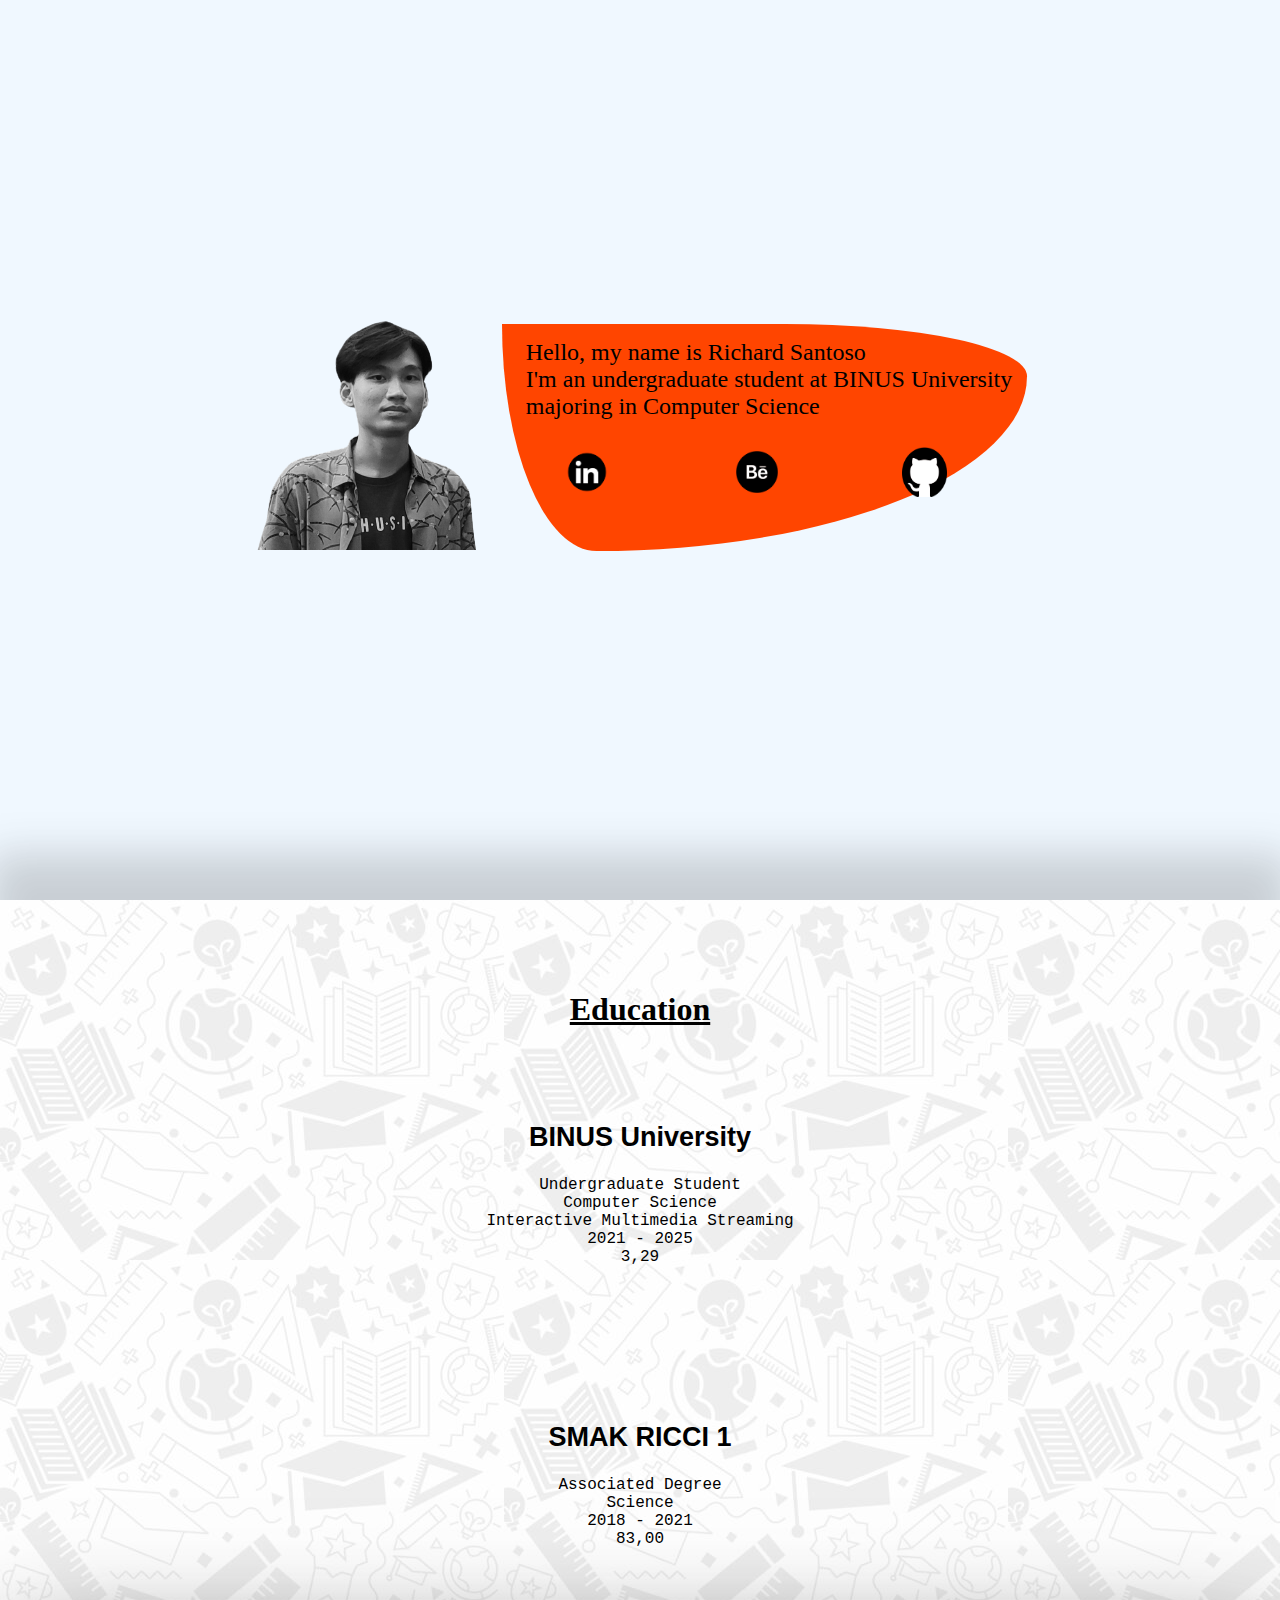
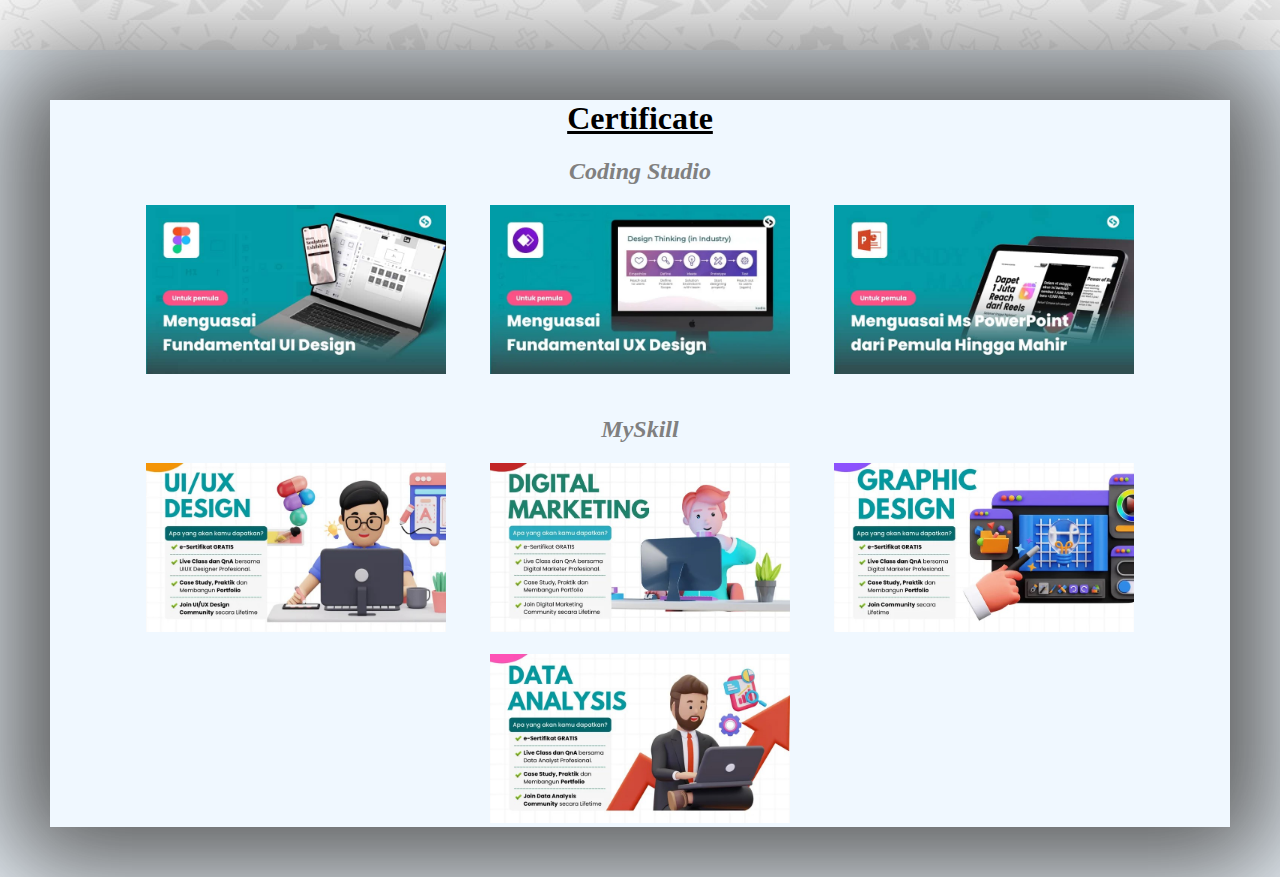
==== index.html @ 9e19dd3f "4" ====
<!DOCTYPE html>
<html lang="en">
<head>
    <meta charset="UTF-8">
    <meta http-equiv="X-UA-Compatible" content="IE=edge">
    <meta name="viewport" content="width=device-width, initial-scale=1.0">
    <title>Portofolio</title>
    <link href="style.css" rel="stylesheet"/>
</head id="Home">
<body>
    <nav>
        <div class="nav" id="navbar">
            <a href="#Home">Home</a>
            <a href="#About">About</a>
            <a href="#education">Education</a>
            <a href="#Certificate">Certificate</a>
            <div class="rightnav">
                <a href="mailto:richardsantoso23120@gmail.com">Contact</a>

            </div>
            
        </div>
    </nav>
    <script src="script.js"></script>
    <div class="Home" >
        <div class="landing">
            <a href="https://heylink.me/richardsantoso18/" target="_blank"><img class="pp" src="./Asset/fotonobgg.png"/></a>
                <pre class="text1">
    Hello, my name is Richard Santoso
    I'm an undergraduate student at BINUS University
    majoring in Computer Science
            <div class="porto">
                <a href="https://www.linkedin.com/in/richardsantoso18/" target="_blank"><img src="./Asset/linkedin-icon.png" width="50px" height="auto"/></a>
                <a href="https://www.behance.net/richardsantoso2" target="_blank"><img src="./Asset/behance-icon.png" width="50px" height="auto"/></a>
                <a href="https://github.com/richardsantoso18" target="_blank"><img src="./Asset/git-icon.png" width="45px" height="auto"/></a>
            </div>
                </pre>
        </div>
    </div>
    
    <!-- <div class="about">
        <h1>About</h1>
            <pre>
        
            </pre>

    </div> -->

    
    <div class="education" id="education">
        <h1 class="edutitle">Education</h1>
        <div class="edu1">
            <h2>BINUS University</h2>
            <pre>
Undergraduate Student
Computer Science
Interactive Multimedia Streaming
2021 - 2025
3,29
            </pre>
        </div>
    

        <div class="edu2">
            <h2>SMAK RICCI 1</h2>
                <pre>
Associated Degree
Science
2018 - 2021
83,00
                </pre>
        </div>
    </div>

    <div class="ecerti" id="Certificate">
        <h1 class="certificate">Certificate</h1>

        <h2 class="organiz"><i>Coding Studio</i></h2>
        <a class="ui" href="https://codingstudio.id/certificate/77E58FF500-77E570D43B-75C13369DB/"><img src="./Asset/Website-UI-1.jpg" width="300px" alt=""></a> 
        <a class="ux" href="https://codingstudio.id/certificate/77E58FF500-77F790DFCF-75C13369DB/"><img src="./Asset/Website-UX-1 .jpg" width="300px" alt=""></a> 
        <a class="ppt" href="https://codingstudio.id/certificate/77E58FF500-77E5801875-75C13369DB/"><img src="./Asset/Website-PPT-1.jpg" width="300px" alt=""></a> 
        <br><br>

        <h2 class="organiz"><i>MySkill</i></h2>
        <a class="uw" href="https://drive.google.com/file/d/19Ey1_98C4LTVrLe6ZC-SbSuL2K7qMJbE/view"><img src="./Asset/uiux.jpg" width="300px" alt=""></a> 
        <a class="seo" href="https://drive.google.com/file/d/173LCwczBcYJqPs1pOE-w1IqCIchxEeMF/view"><img src="./Asset/digitalmarketing.jpg" width="300px" alt=""></a> 
        <a class="canva" href="https://drive.google.com/file/d/18u_PZc-ZZYT2ht893oTwp2flAw89t2cv/view"><img src="./Asset/graphdes.jpg" width="300px" alt=""></a>
        <br><br>
        <a class="DS" href="https://drive.google.com/file/d/1FiE1XjdCiU2hNgVbub2NTwZZkXjcEcnV/view"><img src="./Asset/datasci.jpg" width="300px" alt=""></a> 
        
    </div>

 
    
</body>
</html>
---- style.css ----
body{
    margin: 0px;
    padding: 0px;
    background-color: aliceblue;
}
#navbar {
    background-color: black;
    position: fixed;
    top: -50px;
    width: 100%;
    display: block;
    transition: top 0.3s;
    font-family: cursive;
  }
  
  #navbar a {
    float: left;
    display: block;
    color: #f2f2f2;
    text-align: center;
    padding: 15px 50px;
    text-decoration: none;
    font-size: 17px;
    transition: 0.3s;
}
  
  #navbar a:hover {
    background-color: #ffc115;
    color: black;
  }

#navbar a:focus{ 
    text-decoration: underline;
    background-color: orange;
    color: black;
} 
.rightnav{
    float: right;
}


.Home{
    height: 550px;
}
.landing{
    margin: 300px 200px;
    padding: 0px 30px 0px;
    display: flex;
    border-radius: 50px;
    justify-content: center;
    
    
}

.pp{
    width: auto;
    height: 250px;
    display: block;
    margin: 0 auto;
}

.landing a:hover{
    opacity: 0.8;
    transition: 1s;
    
}
.text1{
    font-family: cursive;
    align-items: center;
    text-align: justify;
    font-size: x-large;
    background-color: orangered;
    border-radius:54% 46% 82% 18% / 0% 23% 77% 100% ;
    padding-right: 15px;
    padding-top: 15px;
}

.porto {
    background-size: cover;
    position:static;
    display: flex;
    font-family: cursive;
}

.porto a {
    float: left;
    color: white;
    text-align: center;
    margin: 0px 60px;

    font-size: 17px;
    position: static;
    display: flex;
    text-decoration:none;
    transition: 0.3s;
}
.porto a:hover{
    transition: 0.2s;
    opacity: 0.6;
} 
.edutitle{
    text-align: center;
    font-family: cursive;
    text-decoration: underline;
}
.education{
    margin-top: 50px;
    padding-top: 70px;
    background-image: url(./Asset/360_F_500345899_4OqmtspFst6SRnNQvLj7h7TfKOrBwTer.jpg);
    -webkit-box-shadow:0px -36px 39px 10px rgba(62,66,66,0.22);
-moz-box-shadow: 0px -36px 39px 10px rgba(62,66,66,0.22);
box-shadow: 0px -36px 39px 10px rgba(62,66,66,0.22);

    
}
.edu1{
    /* background-color: #ffc115; */
    display: block;
    /* float: left;    */
    height: 200px;
    padding: 50px;
    text-align: center;
    background-image: url(Asset/);
}
.edu2{
    /* background-color: #ffc115; */
    display: block;
    /* float: right;  */
    height: 200px;
    padding: 50px;

    text-align: center;

}   
.edu1,.edu2{
    font-size: large;
    font-family: -apple-system, BlinkMacSystemFont, 'Segoe UI', Roboto, Oxygen, Ubuntu, Cantarell, 'Open Sans', 'Helvetica Neue', sans-serif;
}

.certificate{
    text-align: center;
    font-family: cursive;
    text-decoration: underline;

}
.organiz{
    color: gray;
}

.ecerti{
    margin: 50px;
    text-align: center;
    -webkit-box-shadow:0px 0px 105px 45px rgba(71,71,71,0.9);
    -moz-box-shadow: 0px 0px 105px 45px rgba(71,71,71,0.9);
    box-shadow: 0px 0px 105px 45px rgba(71,71,71,0.9);
}
.ecerti a:hover{
    opacity: 0.6;
    -webkit-box-shadow:0px 10px 30px 5px rgba(62,66,66,0.22);
    -moz-box-shadow: 0px 10px 30px 5px rgba(62,66,66,0.22);
    box-shadow: 0px 10px 30px 5px rgba(62,66,66,0.22);
    
}
.ui,.ux,.ppt,.uw,.seo,.canva{
    margin: 20px;
}
.con{
    text-align: center;
    font-family: cursive;
    text-decoration: underline;
}
.Contact{
    /* background-image: url(Asset/hero.jpg); */
    margin: 50px;
    
    
}

/* .about {
    text-align: center;
    background-image: url(Asset/hero.jpg);
}
.about h1{
    text-decoration: underline;
    font-family: cursive;
}

.about pre{
    height: 1000px;
    font-size: x-large;
} */
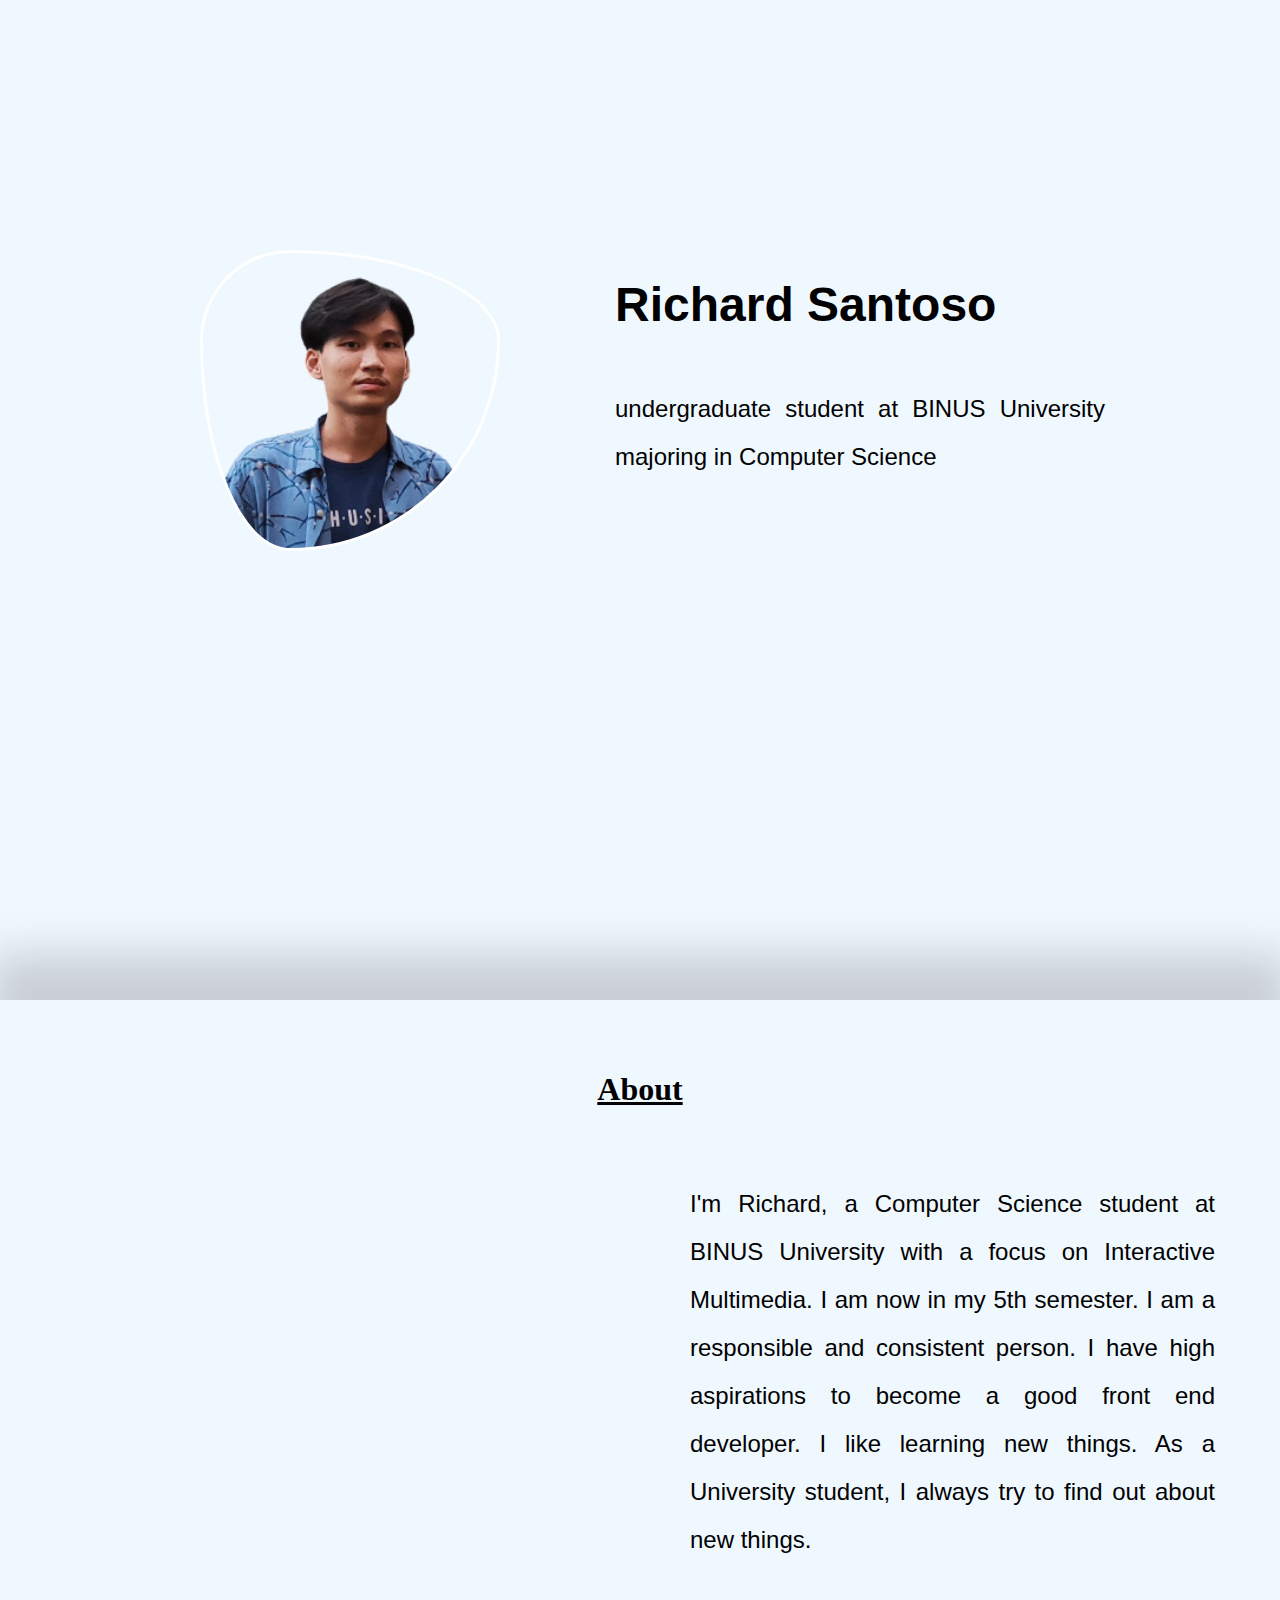
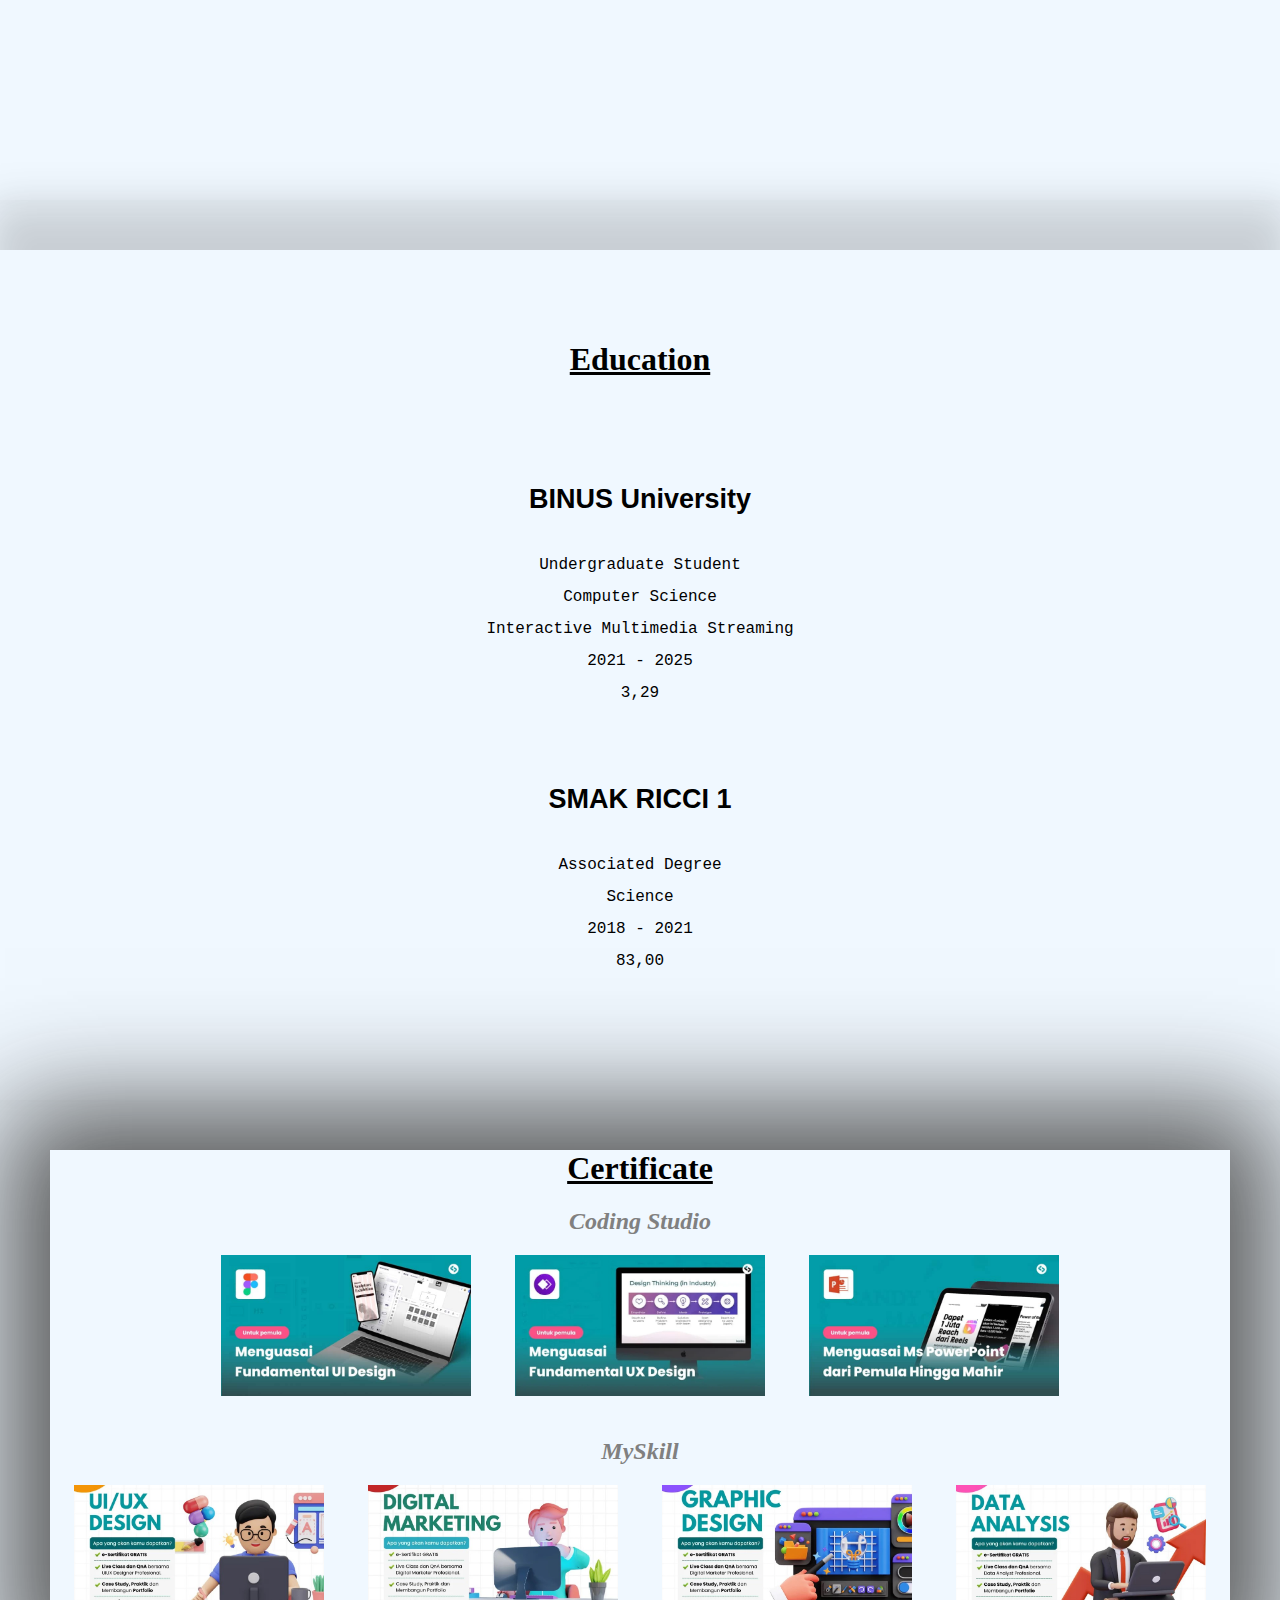
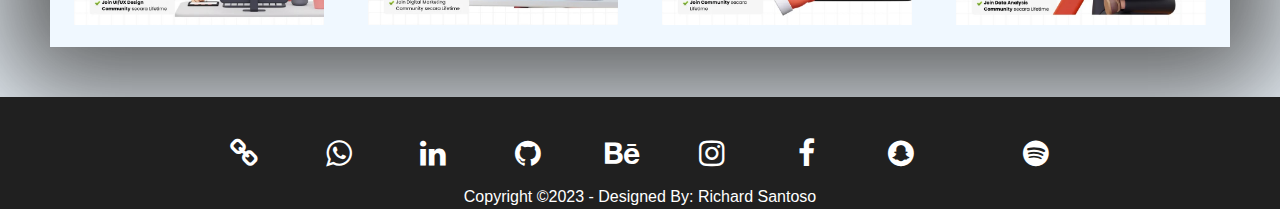
==== commit f2c4a5b0: "6" ====
--- a/index.html
+++ b/index.html
@@ -5,46 +5,52 @@
     <meta http-equiv="X-UA-Compatible" content="IE=edge">
     <meta name="viewport" content="width=device-width, initial-scale=1.0">
     <title>Portofolio</title>
+    <link rel="stylesheet" href="https://cdnjs.cloudflare.com/ajax/libs/font-awesome/4.7.0/css/font-awesome.min.css">
+    <link rel="stylesheet" href="https://cdnjs.cloudflare.com/ajax/libs/font-awesome/5.15.3/css/all.min.css" integrity="sha512-iBBXm8fW90+nuLcSKlbmrPcLa0OT92xO1BIsZ+ywDWZCvqsWgccV3gFoRBv0z+8dLJgyAHIhR35VZc2oM/gI1w==" crossorigin="anonymous" />
+    <link rel="stylesheet" href="https://maxcdn.bootstrapcdn.com/font-awesome/4.4.0/css/font-awesome.min.css">
+    
+
     <link href="style.css" rel="stylesheet"/>
-</head id="Home">
-<body>
+</head>
+<body >
     <nav>
         <div class="nav" id="navbar">
-            <a href="#Home">Home</a>
+            <a href="#">Home</a>
             <a href="#About">About</a>
             <a href="#education">Education</a>
             <a href="#Certificate">Certificate</a>
             <div class="rightnav">
                 <a href="mailto:richardsantoso23120@gmail.com">Contact</a>
-
             </div>
-            
         </div>
     </nav>
+
     <script src="script.js"></script>
+    
     <div class="Home" >
         <div class="landing">
-            <a href="https://heylink.me/richardsantoso18/" target="_blank"><img class="pp" src="./Asset/fotonobgg.png"/></a>
-                <pre class="text1">
-    Hello, my name is Richard Santoso
-    I'm an undergraduate student at BINUS University
-    majoring in Computer Science
-            <div class="porto">
-                <a href="https://www.linkedin.com/in/richardsantoso18/" target="_blank"><img src="./Asset/linkedin-icon.png" width="50px" height="auto"/></a>
-                <a href="https://www.behance.net/richardsantoso2" target="_blank"><img src="./Asset/behance-icon.png" width="50px" height="auto"/></a>
-                <a href="https://github.com/richardsantoso18" target="_blank"><img src="./Asset/git-icon.png" width="45px" height="auto"/></a>
-            </div>
-                </pre>
+            <a href="https://heylink.me/richardsantoso18/" target="_blank"><img class="pp" src="./Asset/fotonobg.png"/></a>
+                <div class="text1">
+                  <h1>Richard Santoso</h1> 
+<p> undergraduate student at BINUS University majoring in Computer Science</p>
+           
+        </div>
         </div>
     </div>
     
-    <!-- <div class="about">
+    <div class="about" id="About">
         <h1>About</h1>
-            <pre>
-        
-            </pre>
-
-    </div> -->
+        <img src="Asset/440-Converted-2048x1606.png" alt="">
+        <div class="bioabout">
+            <h3>
+                I'm Richard, a Computer Science student at BINUS University with a focus on 
+                Interactive Multimedia. I am now in my 5th semester. I am a responsible  and  
+                consistent person. I have high aspirations to become a good front end developer. 
+                I like learning new things. As a University student, I always try to find out 
+                about new things.
+            </h3>
+        </div>    
+    </div>
 
     
     <div class="education" id="education">
@@ -76,21 +82,36 @@
         <h1 class="certificate">Certificate</h1>
 
         <h2 class="organiz"><i>Coding Studio</i></h2>
-        <a class="ui" href="https://codingstudio.id/certificate/77E58FF500-77E570D43B-75C13369DB/"><img src="./Asset/Website-UI-1.jpg" width="300px" alt=""></a> 
-        <a class="ux" href="https://codingstudio.id/certificate/77E58FF500-77F790DFCF-75C13369DB/"><img src="./Asset/Website-UX-1 .jpg" width="300px" alt=""></a> 
-        <a class="ppt" href="https://codingstudio.id/certificate/77E58FF500-77E5801875-75C13369DB/"><img src="./Asset/Website-PPT-1.jpg" width="300px" alt=""></a> 
+        <a class="ui" href="https://codingstudio.id/certificate/77E58FF500-77E570D43B-75C13369DB/"><img src="./Asset/Website-UI-1.jpg" width="250px" alt=""></a> 
+        <a class="ux" href="https://codingstudio.id/certificate/77E58FF500-77F790DFCF-75C13369DB/"><img src="./Asset/Website-UX-1 .jpg" width="250px" alt=""></a> 
+        <a class="ppt" href="https://codingstudio.id/certificate/77E58FF500-77E5801875-75C13369DB/"><img src="./Asset/Website-PPT-1.jpg" width="250px" alt=""></a> 
         <br><br>
 
         <h2 class="organiz"><i>MySkill</i></h2>
-        <a class="uw" href="https://drive.google.com/file/d/19Ey1_98C4LTVrLe6ZC-SbSuL2K7qMJbE/view"><img src="./Asset/uiux.jpg" width="300px" alt=""></a> 
-        <a class="seo" href="https://drive.google.com/file/d/173LCwczBcYJqPs1pOE-w1IqCIchxEeMF/view"><img src="./Asset/digitalmarketing.jpg" width="300px" alt=""></a> 
-        <a class="canva" href="https://drive.google.com/file/d/18u_PZc-ZZYT2ht893oTwp2flAw89t2cv/view"><img src="./Asset/graphdes.jpg" width="300px" alt=""></a>
+        <a class="uw" href="https://drive.google.com/file/d/19Ey1_98C4LTVrLe6ZC-SbSuL2K7qMJbE/view"><img src="./Asset/uiux.jpg" width="250px" alt=""></a> 
+        <a class="seo" href="https://drive.google.com/file/d/173LCwczBcYJqPs1pOE-w1IqCIchxEeMF/view"><img src="./Asset/digitalmarketing.jpg" width="250px" alt=""></a> 
+        <a class="canva" href="https://drive.google.com/file/d/18u_PZc-ZZYT2ht893oTwp2flAw89t2cv/view"><img src="./Asset/graphdes.jpg" width="250px" alt=""></a>
+        <a class="DS" href="https://drive.google.com/file/d/1FiE1XjdCiU2hNgVbub2NTwZZkXjcEcnV/view"><img src="./Asset/datasci.jpg" width="250px" alt=""></a> 
         <br><br>
-        <a class="DS" href="https://drive.google.com/file/d/1FiE1XjdCiU2hNgVbub2NTwZZkXjcEcnV/view"><img src="./Asset/datasci.jpg" width="300px" alt=""></a> 
+    </div>
+    <footer>
         
-    </div>
+        <br>
+        <a href="https://heylink.me/richardsantoso18/" class="fa fa-link"></a>
+        <a href="https://wa.me/6287887751717/?" class="fa fa-whatsapp"></a>
+        <a href="https://www.linkedin.com/in/richardsantoso18/" class="fa fa-linkedin"></a>
+        <a href="https://github.com/richardsantoso18/" class="fa fa-github"></a>
+        <a href="https://www.behance.net/richardsantoso2" class="fa fa-behance"</a>
+        <a href="https://www.instagram.com/richardsantoso18" class="fa fa-instagram"></a>
+        <a href="https://www.facebook.com/richard.santoso.336/" class="fa fa-facebook"></a>
+        <a href="https://www.snapchat.com/add/richardsan18" class="fa fa-snapchat"></a>
+        <a href="https://tiktok.com/@ricatt18" class="fab fa-tiktok"></a>
+        <a href="https://open.spotify.com/user/31chak6nyoqgduoiyy7r5azadh5m?si=e8dcc693a3fc4575" <i class="fa fa-spotify"></a>
+        
+        <br>
+        Copyright ©2023 - Designed By: Richard Santoso
 
- 
+      </footer>
     
 </body>
 </html>--- a/style.css
+++ b/style.css
@@ -10,10 +10,10 @@
     width: 100%;
     display: block;
     transition: top 0.3s;
-    font-family: cursive;
-  }
+    font-family: -apple-system, BlinkMacSystemFont, 'Segoe UI', Roboto, Oxygen, Ubuntu, Cantarell, 'Open Sans', 'Helvetica Neue', sans-serif;
+}
   
-  #navbar a {
+#navbar a {
     float: left;
     display: block;
     color: #f2f2f2;
@@ -24,39 +24,54 @@
     transition: 0.3s;
 }
   
-  #navbar a:hover {
+#navbar a:hover {
+    color: black;
+}
+
+.nav a:hover{
     background-color: #ffc115;
     color: black;
-  }
+}
+.rightnav a:hover{
+    background-color: orangered;
+    color: black;
+
+}
 
 #navbar a:focus{ 
     text-decoration: underline;
-    background-color: orange;
     color: black;
 } 
 .rightnav{
     float: right;
 }
+#navbar rightnav a:hover{
+    background-color: red;
+}
 
 
 .Home{
-    height: 550px;
+    height: 600px;
+    width: auto;
+    background-image: url(Asset/bg1.jpg);
+    padding: 200px 100px;
 }
 .landing{
-    margin: 300px 200px;
-    padding: 0px 30px 0px;
-    display: flex;
-    border-radius: 50px;
+    margin: 0px 50px;
     justify-content: center;
-    
+    text-align: center;
     
 }
 
 .pp{
-    width: auto;
-    height: 250px;
-    display: block;
-    margin: 0 auto;
+    width: 30%;
+    max-width:300px;
+    display: block;
+    margin: 50px;
+    border: solid white ;
+    border-radius:30% 70% 70% 30% / 30% 30% 70% 70%  ;
+    float: left;
+    background-image: url(Asset/bgpp.jpg);
 }
 
 .landing a:hover{
@@ -65,71 +80,50 @@
     
 }
 .text1{
-    font-family: cursive;
+    font-family: -apple-system, BlinkMacSystemFont, 'Segoe UI', Roboto, Oxygen, Ubuntu, Cantarell, 'Open Sans', 'Helvetica Neue', sans-serif;
     align-items: center;
     text-align: justify;
     font-size: x-large;
-    background-color: orangered;
-    border-radius:54% 46% 82% 18% / 0% 23% 77% 100% ;
-    padding-right: 15px;
-    padding-top: 15px;
-}
-
-.porto {
-    background-size: cover;
-    position:static;
-    display: flex;
+    padding-right: 25px;
+    padding-left: 65px;
+    padding-top: 25px;
+    width: 50%;
+    float: right;
+    line-height: 2;
+}
+
+.edutitle{
+    text-align: center;
     font-family: cursive;
-}
-
-.porto a {
-    float: left;
-    color: white;
-    text-align: center;
-    margin: 0px 60px;
-
-    font-size: 17px;
-    position: static;
-    display: flex;
-    text-decoration:none;
-    transition: 0.3s;
-}
-.porto a:hover{
-    transition: 0.2s;
-    opacity: 0.6;
-} 
-.edutitle{
-    text-align: center;
-    font-family: cursive;
     text-decoration: underline;
 }
 .education{
+    display: block;
     margin-top: 50px;
     padding-top: 70px;
-    background-image: url(./Asset/360_F_500345899_4OqmtspFst6SRnNQvLj7h7TfKOrBwTer.jpg);
+    background-image: url(./Asset/bg3.jpg);
     -webkit-box-shadow:0px -36px 39px 10px rgba(62,66,66,0.22);
--moz-box-shadow: 0px -36px 39px 10px rgba(62,66,66,0.22);
-box-shadow: 0px -36px 39px 10px rgba(62,66,66,0.22);
+    -moz-box-shadow: 0px -36px 39px 10px rgba(62,66,66,0.22);
+    box-shadow: 0px -36px 39px 10px rgba(62,66,66,0.22);
+    padding-bottom: 100px;
 
     
 }
 .edu1{
-    /* background-color: #ffc115; */
-    display: block;
-    /* float: left;    */
+    display: block;
     height: 200px;
     padding: 50px;
     text-align: center;
-    background-image: url(Asset/);
+    line-height: 2;
+
 }
 .edu2{
-    /* background-color: #ffc115; */
-    display: block;
-    /* float: right;  */
+    display: block;
     height: 200px;
     padding: 50px;
-
-    text-align: center;
+    text-align: center;
+    line-height: 2;
+
 
 }   
 .edu1,.edu2{
@@ -149,11 +143,13 @@
 
 .ecerti{
     margin: 50px;
+    background-color: aliceblue;
     text-align: center;
     -webkit-box-shadow:0px 0px 105px 45px rgba(71,71,71,0.9);
     -moz-box-shadow: 0px 0px 105px 45px rgba(71,71,71,0.9);
     box-shadow: 0px 0px 105px 45px rgba(71,71,71,0.9);
 }
+
 .ecerti a:hover{
     opacity: 0.6;
     -webkit-box-shadow:0px 10px 30px 5px rgba(62,66,66,0.22);
@@ -161,31 +157,69 @@
     box-shadow: 0px 10px 30px 5px rgba(62,66,66,0.22);
     
 }
-.ui,.ux,.ppt,.uw,.seo,.canva{
+.ui,.ux,.ppt,.uw,.seo,.canva,.DS{
     margin: 20px;
 }
-.con{
-    text-align: center;
+
+.about {
+    text-align: center;
+    background-image: url(Asset/bg-2.png);
+    background-repeat: no-repeat;
+    background-size: 100%;
+    padding: 50px 15px;
+    height: 700px;
+    -webkit-box-shadow:0px -36px 39px 10px rgba(62,66,66,0.22);
+    -moz-box-shadow: 0px -36px 39px 10px rgba(62,66,66,0.22);
+    box-shadow: 0px -36px 39px 10px rgba(62,66,66,0.22);
+    
+}
+.about h1{
+    text-decoration: underline;
     font-family: cursive;
-    text-decoration: underline;
-}
-.Contact{
-    /* background-image: url(Asset/hero.jpg); */
+}
+
+.about h3{
+    height: 700px;
+    text-decoration: none;
+    text-align: justify;
+    font-size: x-large;
+    font-family: Verdana, Geneva, Tahoma, sans-serif;
     margin: 50px;
-    
-    
-}
-
-/* .about {
-    text-align: center;
-    background-image: url(Asset/hero.jpg);
-}
-.about h1{
-    text-decoration: underline;
-    font-family: cursive;
-}
-
-.about pre{
-    height: 1000px;
-    font-size: x-large;
-} */+    font-weight: lighter;
+    float: right;
+    line-height: 2;
+    vertical-align: middle;
+    display: block;
+}
+.bioabout{
+    width: 50%;
+    float: right;
+}
+.about img{
+    width: 60%;
+    max-width: 500px;
+    float: left;
+    display: block;
+    
+}
+footer {
+    text-align: center;
+    padding: 3px;
+    background-color: rgb(32, 32, 32);
+    color: white;
+    font-family: -apple-system, BlinkMacSystemFont, 'Segoe UI', Roboto, Oxygen, Ubuntu, Cantarell, 'Open Sans', 'Helvetica Neue', sans-serif;
+  }
+
+footer .fa ,.fab{
+    padding: 20px;
+    font-size: 30px;
+    width: 50px;
+    text-align: center;
+    text-decoration: none;
+    color: white;
+}
+  
+.fa:hover,.fab:hover {
+    opacity: 0.6;
+    color: black;
+}
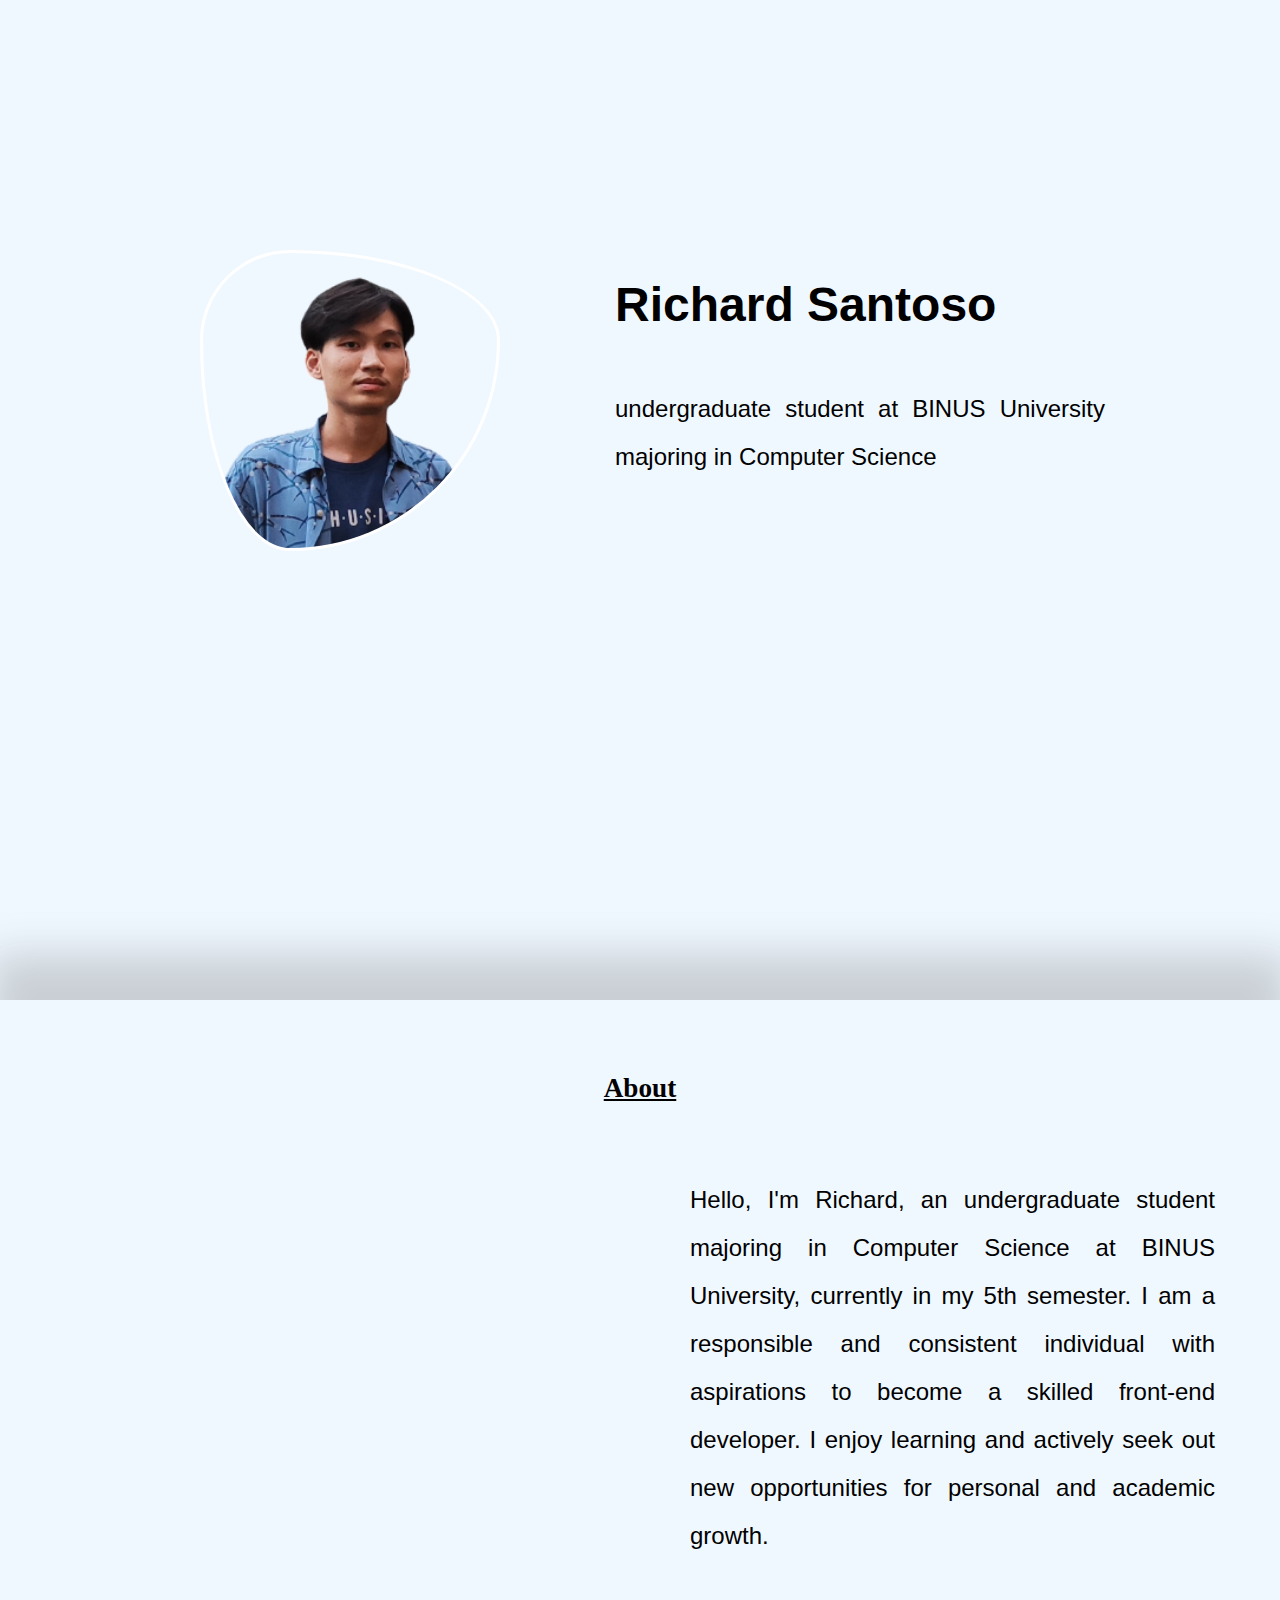
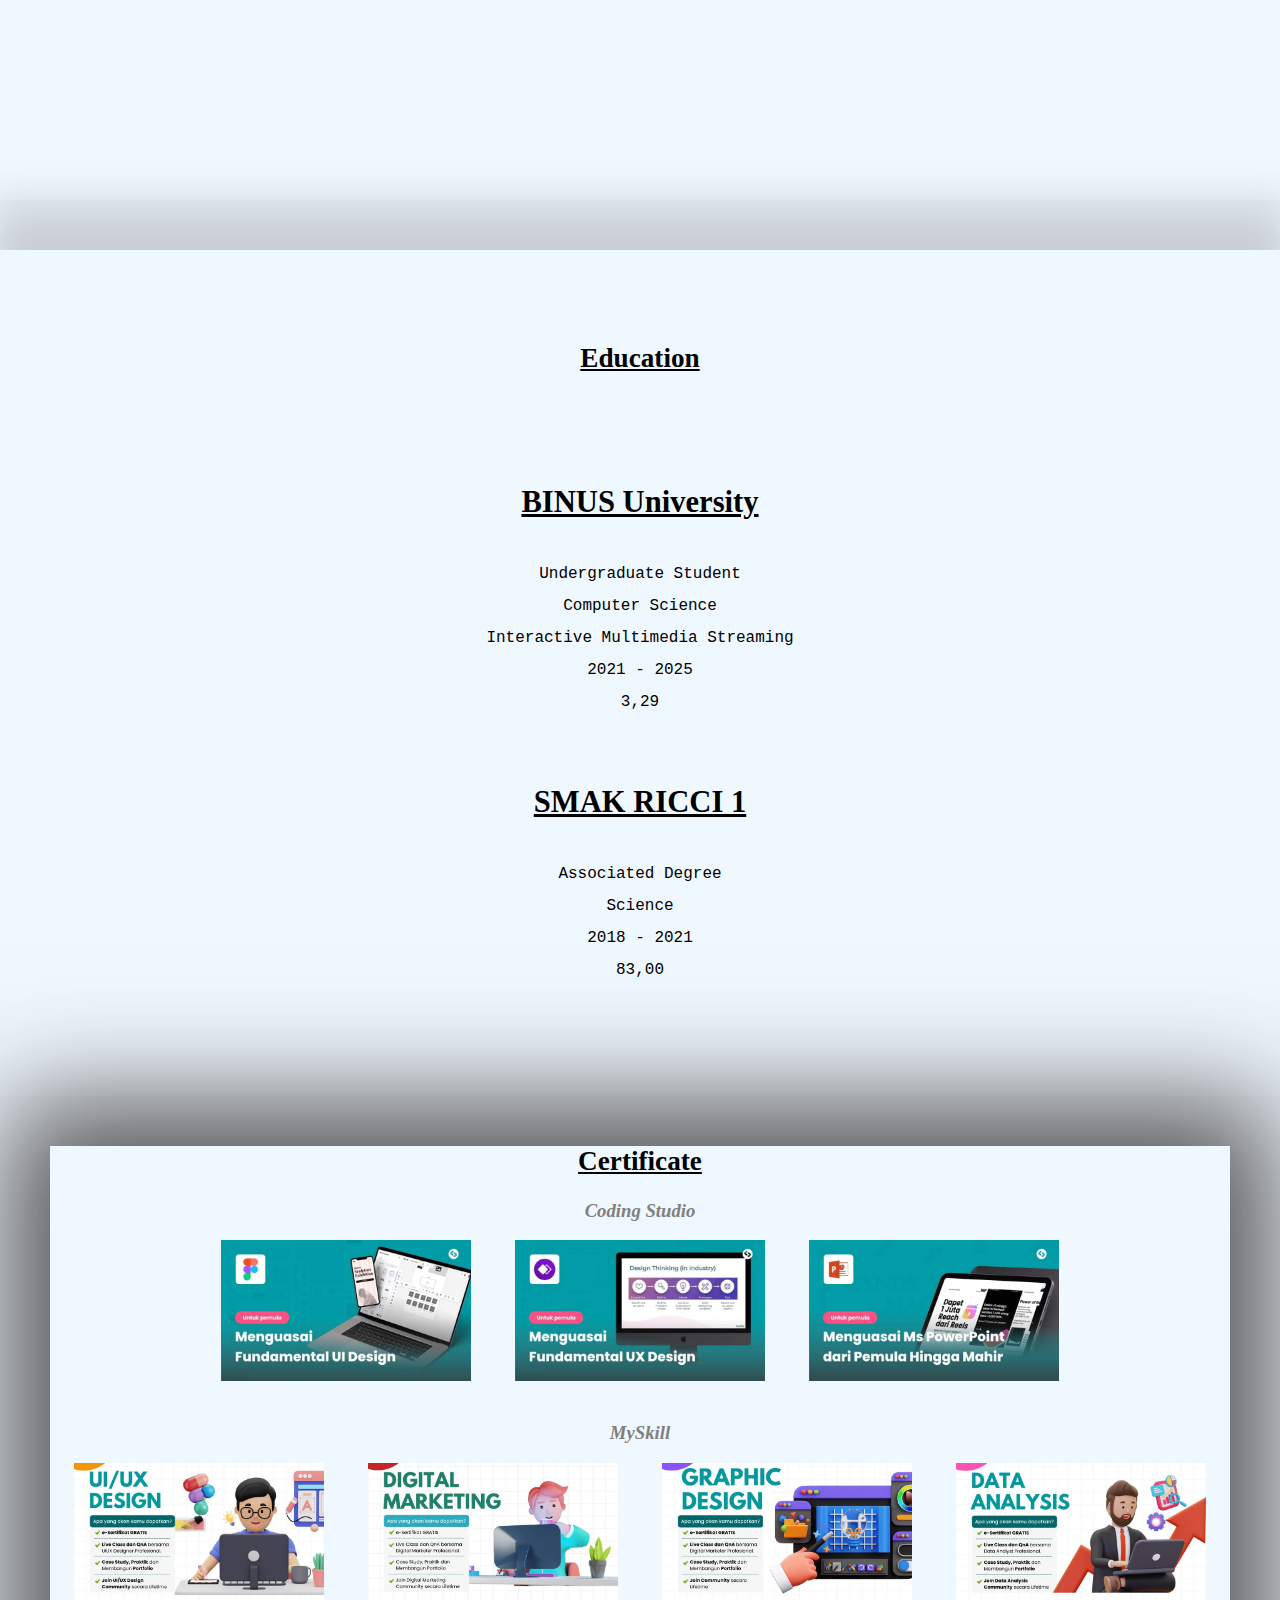
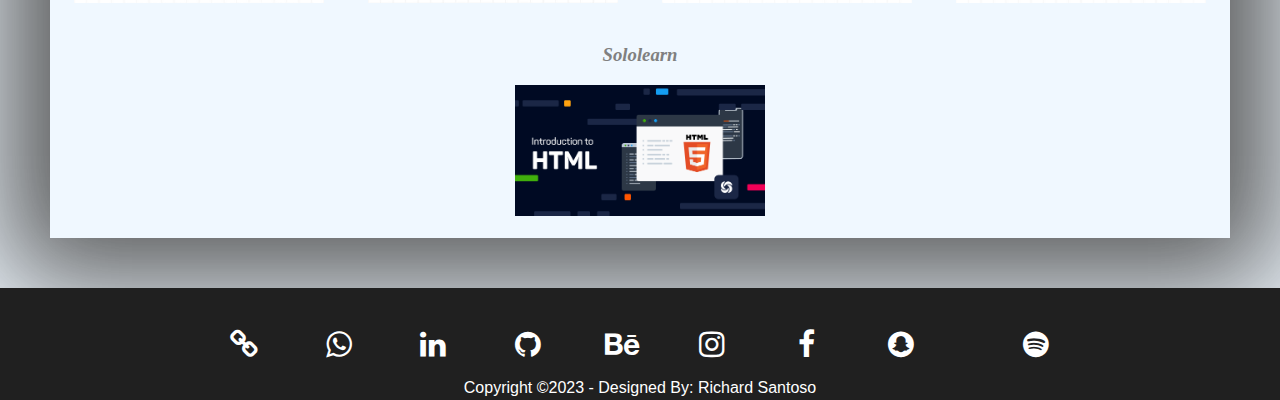
==== commit fdeda01e: "7" ====
--- a/index.html
+++ b/index.html
@@ -39,22 +39,21 @@
     </div>
     
     <div class="about" id="About">
-        <h1>About</h1>
+        <h2>About</h2>
         <img src="Asset/440-Converted-2048x1606.png" alt="">
         <div class="bioabout">
             <h3>
-                I'm Richard, a Computer Science student at BINUS University with a focus on 
-                Interactive Multimedia. I am now in my 5th semester. I am a responsible  and  
-                consistent person. I have high aspirations to become a good front end developer. 
-                I like learning new things. As a University student, I always try to find out 
-                about new things.
+                Hello, I'm Richard, an undergraduate student majoring in Computer Science at BINUS University, 
+                currently in my 5th semester. I am a responsible and consistent individual with aspirations to become 
+                a skilled front-end developer. I enjoy learning and actively seek out new opportunities 
+                for personal and academic growth.
             </h3>
         </div>    
     </div>
 
     
     <div class="education" id="education">
-        <h1 class="edutitle">Education</h1>
+        <h2>Education</h2>
         <div class="edu1">
             <h2>BINUS University</h2>
             <pre>
@@ -79,19 +78,23 @@
     </div>
 
     <div class="ecerti" id="Certificate">
-        <h1 class="certificate">Certificate</h1>
+        <h2>Certificate</h2>
 
-        <h2 class="organiz"><i>Coding Studio</i></h2>
+        <h3 class="organiz"><i>Coding Studio</i></h3>
         <a class="ui" href="https://codingstudio.id/certificate/77E58FF500-77E570D43B-75C13369DB/"><img src="./Asset/Website-UI-1.jpg" width="250px" alt=""></a> 
         <a class="ux" href="https://codingstudio.id/certificate/77E58FF500-77F790DFCF-75C13369DB/"><img src="./Asset/Website-UX-1 .jpg" width="250px" alt=""></a> 
         <a class="ppt" href="https://codingstudio.id/certificate/77E58FF500-77E5801875-75C13369DB/"><img src="./Asset/Website-PPT-1.jpg" width="250px" alt=""></a> 
         <br><br>
 
-        <h2 class="organiz"><i>MySkill</i></h2>
+        <h3 class="organiz"><i>MySkill</i></h3>
         <a class="uw" href="https://drive.google.com/file/d/19Ey1_98C4LTVrLe6ZC-SbSuL2K7qMJbE/view"><img src="./Asset/uiux.jpg" width="250px" alt=""></a> 
         <a class="seo" href="https://drive.google.com/file/d/173LCwczBcYJqPs1pOE-w1IqCIchxEeMF/view"><img src="./Asset/digitalmarketing.jpg" width="250px" alt=""></a> 
         <a class="canva" href="https://drive.google.com/file/d/18u_PZc-ZZYT2ht893oTwp2flAw89t2cv/view"><img src="./Asset/graphdes.jpg" width="250px" alt=""></a>
         <a class="DS" href="https://drive.google.com/file/d/1FiE1XjdCiU2hNgVbub2NTwZZkXjcEcnV/view"><img src="./Asset/datasci.jpg" width="250px" alt=""></a> 
+        <br><br>
+        <h3 class="organiz"><i>Sololearn</i></h3>
+        <a class="ui" href="https://drive.google.com/file/d/1b53Yhm3j3_jQacbUthKqJZjHipwQSubT/view"><img src="./Asset/sololearnHTML.jpg" width="250px" alt=""></a> 
+       
         <br><br>
     </div>
     <footer>
--- a/style.css
+++ b/style.css
@@ -22,6 +22,7 @@
     text-decoration: none;
     font-size: 17px;
     transition: 0.3s;
+    font-weight: 500;
 }
   
 #navbar a:hover {
@@ -40,7 +41,7 @@
 
 #navbar a:focus{ 
     text-decoration: underline;
-    color: black;
+
 } 
 .rightnav{
     float: right;
@@ -92,11 +93,6 @@
     line-height: 2;
 }
 
-.edutitle{
-    text-align: center;
-    font-family: cursive;
-    text-decoration: underline;
-}
 .education{
     display: block;
     margin-top: 50px;
@@ -131,12 +127,6 @@
     font-family: -apple-system, BlinkMacSystemFont, 'Segoe UI', Roboto, Oxygen, Ubuntu, Cantarell, 'Open Sans', 'Helvetica Neue', sans-serif;
 }
 
-.certificate{
-    text-align: center;
-    font-family: cursive;
-    text-decoration: underline;
-
-}
 .organiz{
     color: gray;
 }
@@ -177,6 +167,14 @@
     text-decoration: underline;
     font-family: cursive;
 }
+h2{
+ 
+    text-decoration: underline;
+    text-align: center;
+    font-size: 170%;
+    font-family: cursive;
+    
+}
 
 .about h3{
     height: 700px;
@@ -188,7 +186,6 @@
     font-weight: lighter;
     float: right;
     line-height: 2;
-    vertical-align: middle;
     display: block;
 }
 .bioabout{
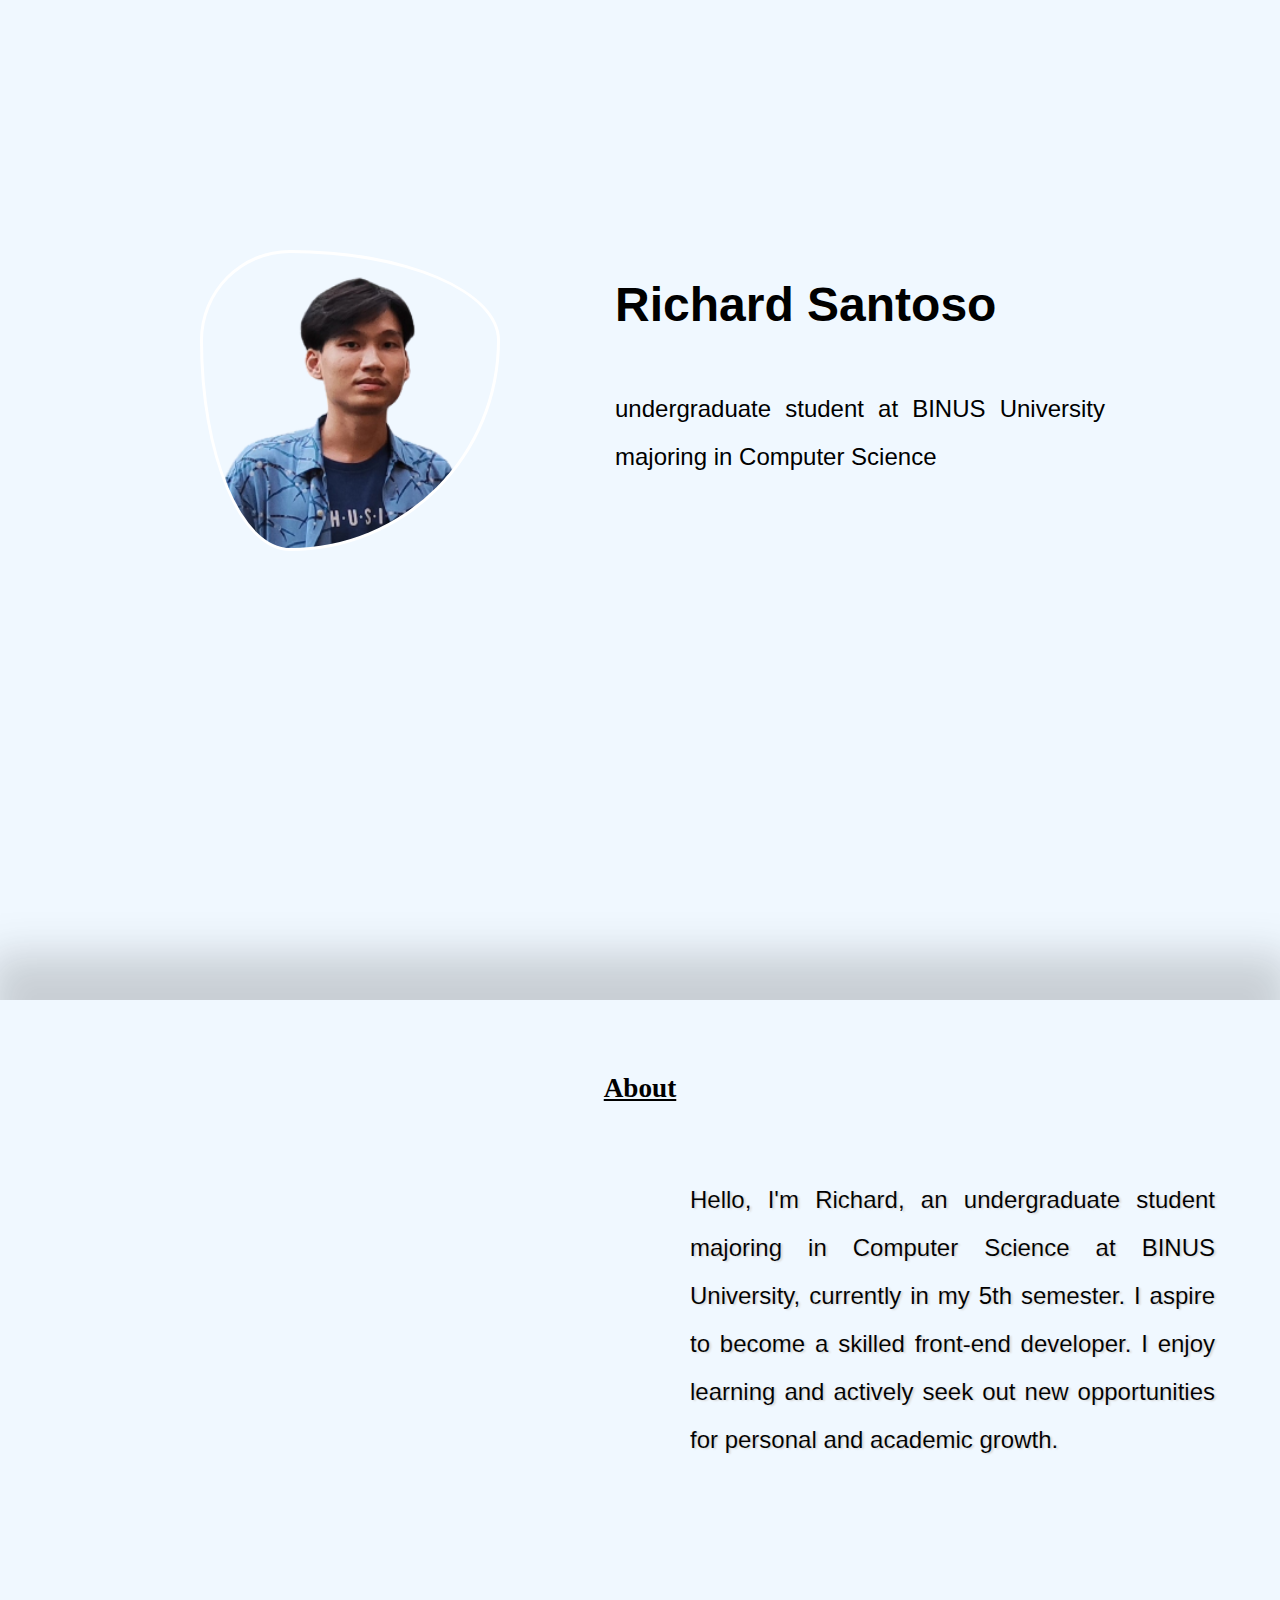
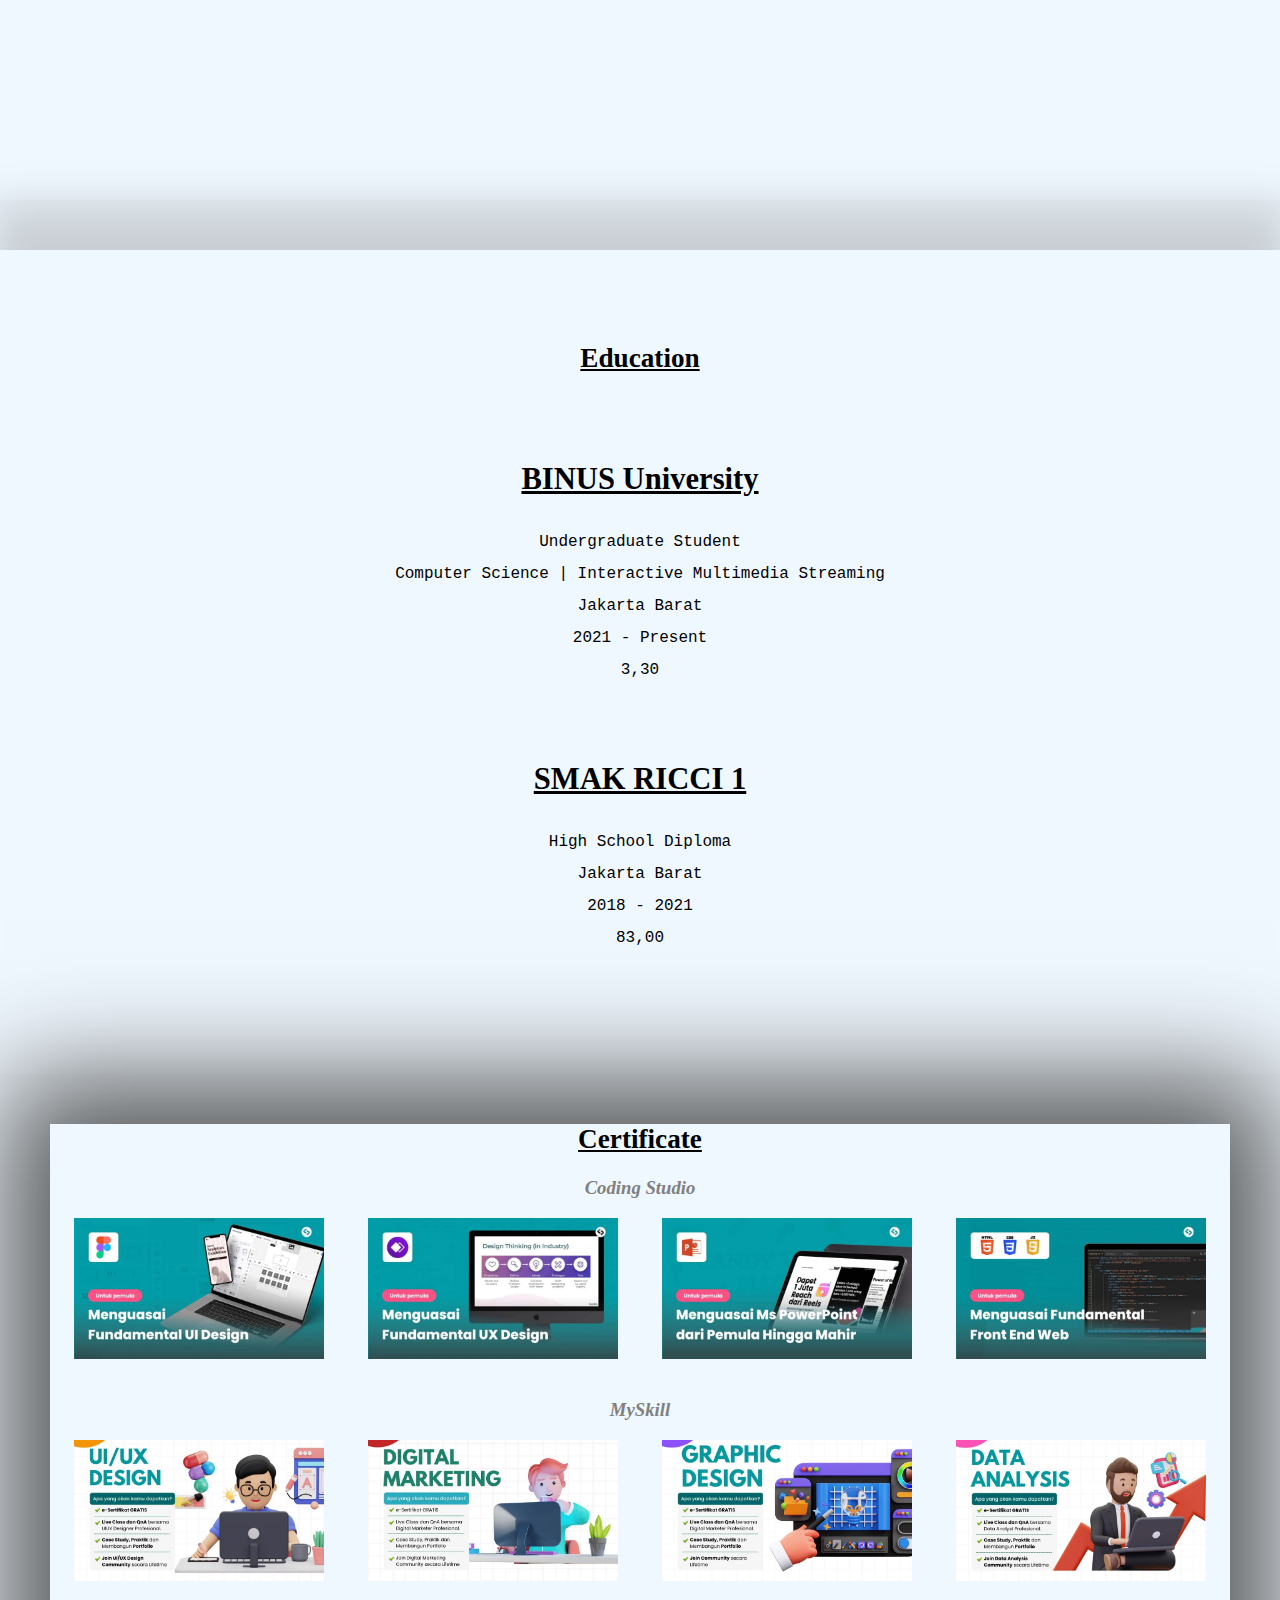
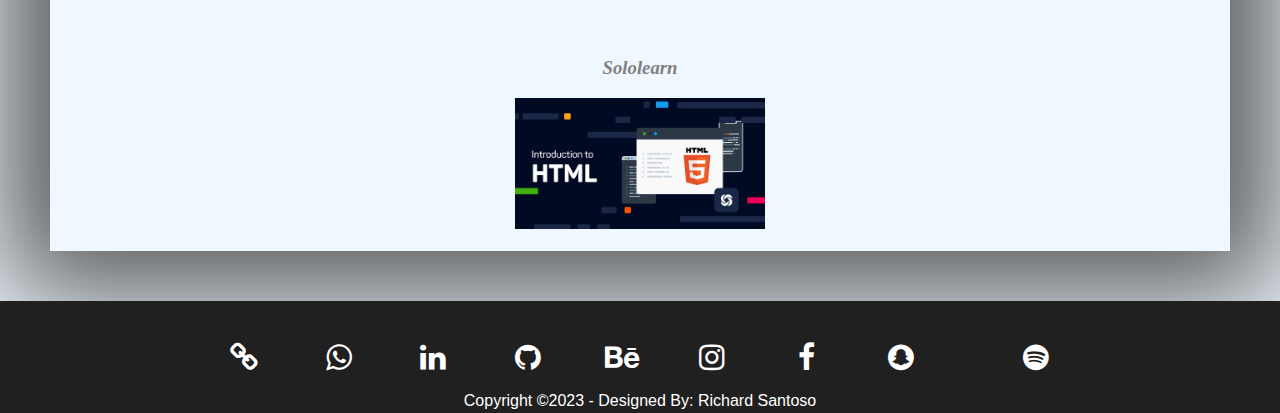
==== commit e9ef80fb: "7.2.1" ====
--- a/index.html
+++ b/index.html
@@ -44,8 +44,8 @@
         <div class="bioabout">
             <h3>
                 Hello, I'm Richard, an undergraduate student majoring in Computer Science at BINUS University, 
-                currently in my 5th semester. I am a responsible and consistent individual with aspirations to become 
-                a skilled front-end developer. I enjoy learning and actively seek out new opportunities 
+                currently in my 5th semester. I aspire to become a skilled front-end developer.
+                I enjoy learning and actively seek out new opportunities 
                 for personal and academic growth.
             </h3>
         </div>    
@@ -58,19 +58,18 @@
             <h2>BINUS University</h2>
             <pre>
 Undergraduate Student
-Computer Science
-Interactive Multimedia Streaming
-2021 - 2025
-3,29
+Computer Science | Interactive Multimedia Streaming
+Jakarta Barat
+2021 - Present
+3,30
             </pre>
         </div>
     
-
         <div class="edu2">
             <h2>SMAK RICCI 1</h2>
                 <pre>
-Associated Degree
-Science
+High School Diploma
+Jakarta Barat
 2018 - 2021
 83,00
                 </pre>
@@ -81,19 +80,25 @@
         <h2>Certificate</h2>
 
         <h3 class="organiz"><i>Coding Studio</i></h3>
-        <a class="ui" href="https://codingstudio.id/certificate/77E58FF500-77E570D43B-75C13369DB/"><img src="./Asset/Website-UI-1.jpg" width="250px" alt=""></a> 
-        <a class="ux" href="https://codingstudio.id/certificate/77E58FF500-77F790DFCF-75C13369DB/"><img src="./Asset/Website-UX-1 .jpg" width="250px" alt=""></a> 
-        <a class="ppt" href="https://codingstudio.id/certificate/77E58FF500-77E5801875-75C13369DB/"><img src="./Asset/Website-PPT-1.jpg" width="250px" alt=""></a> 
+        <a class="ui" href="https://codingstudio.id/certificate/77E58FF500-77E570D43B-75C13369DB/" target="_blank"><img src="./Asset/Website-UI-1.jpg" width="250px" alt=""></a> 
+        <a class="ux" href="https://codingstudio.id/certificate/77E58FF500-77F790DFCF-75C13369DB/"target="_blank"><img src="./Asset/Website-UX-1 .jpg" width="250px" alt=""></a> 
+        <a class="ppt" href="https://codingstudio.id/certificate/77E58FF500-77E5801875-75C13369DB/"target="_blank"><img src="./Asset/Website-PPT-1.jpg" width="250px" alt=""></a> 
+        <a class="FEWD1" href="https://codingstudio.id/certificate/77E58FF500-75C133B608-75C13369DB/"target="_blank"><img src="./Asset/Website-FE-1.jpg" width="250px" alt=""></a> 
+        
+
         <br><br>
-
         <h3 class="organiz"><i>MySkill</i></h3>
-        <a class="uw" href="https://drive.google.com/file/d/19Ey1_98C4LTVrLe6ZC-SbSuL2K7qMJbE/view"><img src="./Asset/uiux.jpg" width="250px" alt=""></a> 
-        <a class="seo" href="https://drive.google.com/file/d/173LCwczBcYJqPs1pOE-w1IqCIchxEeMF/view"><img src="./Asset/digitalmarketing.jpg" width="250px" alt=""></a> 
-        <a class="canva" href="https://drive.google.com/file/d/18u_PZc-ZZYT2ht893oTwp2flAw89t2cv/view"><img src="./Asset/graphdes.jpg" width="250px" alt=""></a>
-        <a class="DS" href="https://drive.google.com/file/d/1FiE1XjdCiU2hNgVbub2NTwZZkXjcEcnV/view"><img src="./Asset/datasci.jpg" width="250px" alt=""></a> 
+        <a class="uw" href="https://drive.google.com/file/d/19Ey1_98C4LTVrLe6ZC-SbSuL2K7qMJbE/view"target="_blank"><img src="./Asset/uiux.jpg" width="250px" alt=""></a> 
+        <a class="seo" href="https://drive.google.com/file/d/173LCwczBcYJqPs1pOE-w1IqCIchxEeMF/view"target="_blank"><img src="./Asset/digitalmarketing.jpg" width="250px" alt=""></a> 
+        <a class="canva" href="https://drive.google.com/file/d/18u_PZc-ZZYT2ht893oTwp2flAw89t2cv/view"target="_blank"><img src="./Asset/graphdes.jpg" width="250px" alt=""></a>
+        <a class="DS" href="https://drive.google.com/file/d/1FiE1XjdCiU2hNgVbub2NTwZZkXjcEcnV/view"target="_blank"><img src="./Asset/datasci.jpg" width="250px" alt=""></a>
+        <br><br> 
+        <a class="SE" href="https://drive.google.com/file/d/13hgZUPLpmIXTPB9g2IlB6xJdPPsnM2sf/view"target="_blank"><img src="./Asset/SE_frontend.jpg" width="250px" alt=""></a> 
+        
+        
         <br><br>
         <h3 class="organiz"><i>Sololearn</i></h3>
-        <a class="ui" href="https://drive.google.com/file/d/1b53Yhm3j3_jQacbUthKqJZjHipwQSubT/view"><img src="./Asset/sololearnHTML.jpg" width="250px" alt=""></a> 
+        <a class="ith" href="https://drive.google.com/file/d/1b53Yhm3j3_jQacbUthKqJZjHipwQSubT/view"target="_blank"><img src="./Asset/sololearnHTML.jpg" width="250px" alt=""></a> 
        
         <br><br>
     </div>
--- a/style.css
+++ b/style.css
@@ -105,6 +105,9 @@
 
     
 }
+.education h2{
+    margin-bottom: 0px;
+}
 .edu1{
     display: block;
     height: 200px;
@@ -147,7 +150,7 @@
     box-shadow: 0px 10px 30px 5px rgba(62,66,66,0.22);
     
 }
-.ui,.ux,.ppt,.uw,.seo,.canva,.DS{
+.ui,.ux,.ppt,.FEWD1,.uw,.seo,.canva,.DS,.SE,.ith{
     margin: 20px;
 }
 
@@ -181,12 +184,14 @@
     text-decoration: none;
     text-align: justify;
     font-size: x-large;
-    font-family: Verdana, Geneva, Tahoma, sans-serif;
+    font-family: sans-serif;
     margin: 50px;
-    font-weight: lighter;
-    float: right;
-    line-height: 2;
-    display: block;
+    font-weight: 500;
+    float: right;
+    line-height: 2;
+    display: block;
+    text-shadow: 2px 1px 2px  #d9d9d9;
+    -webkit-text-stroke: 0.1px #d9d9d9;
 }
 .bioabout{
     width: 50%;
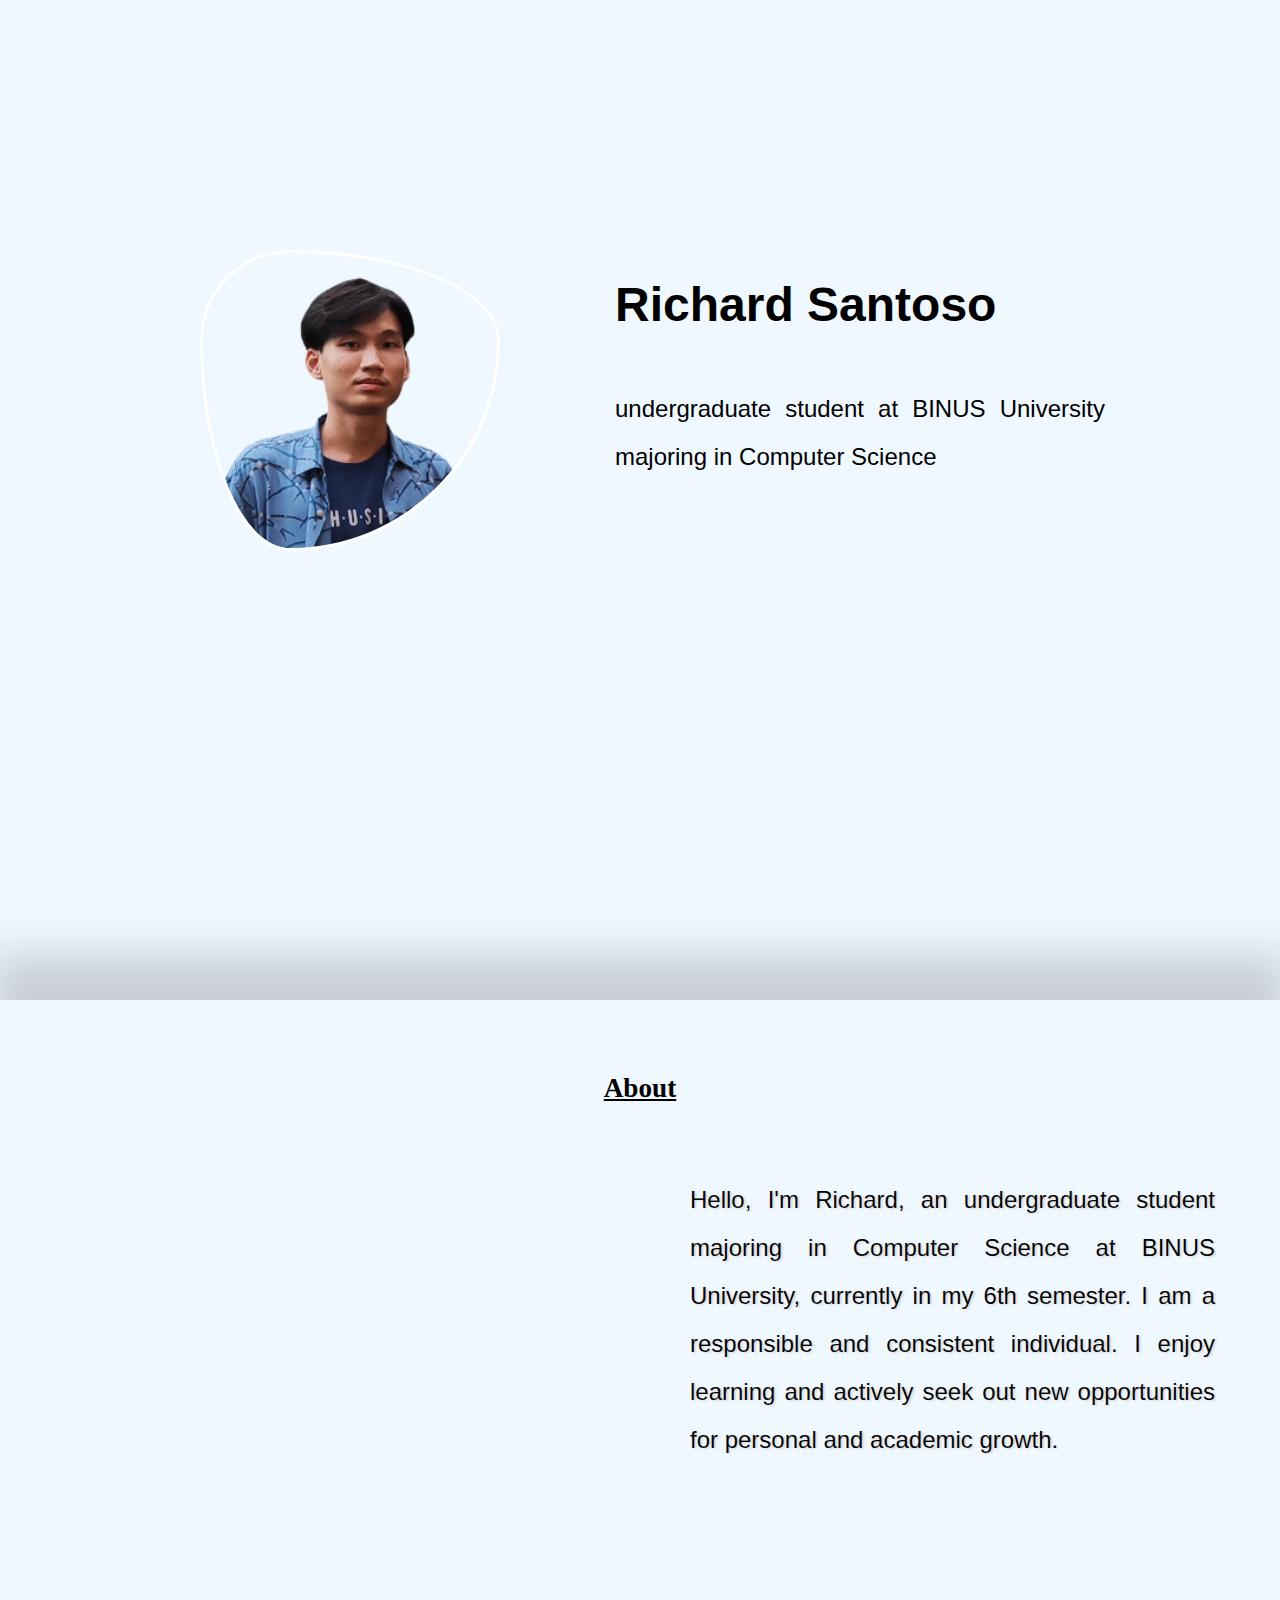
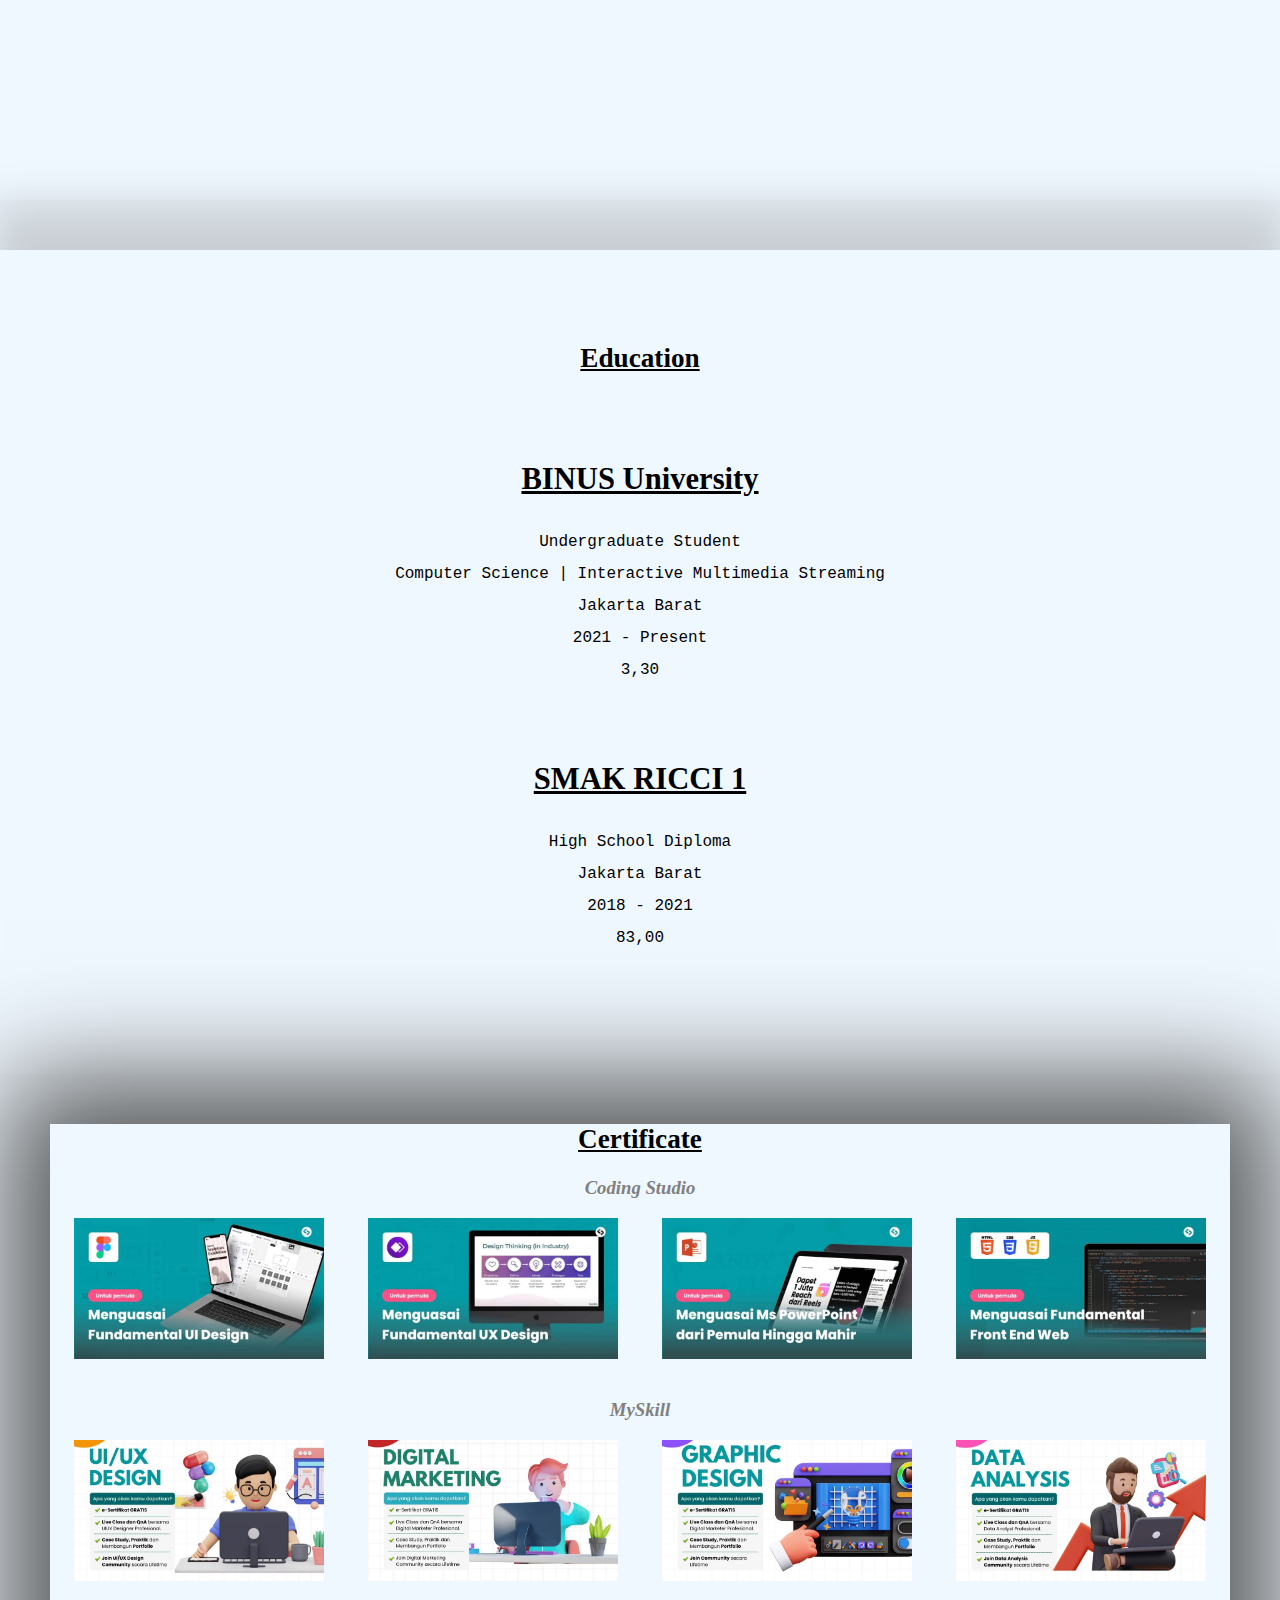
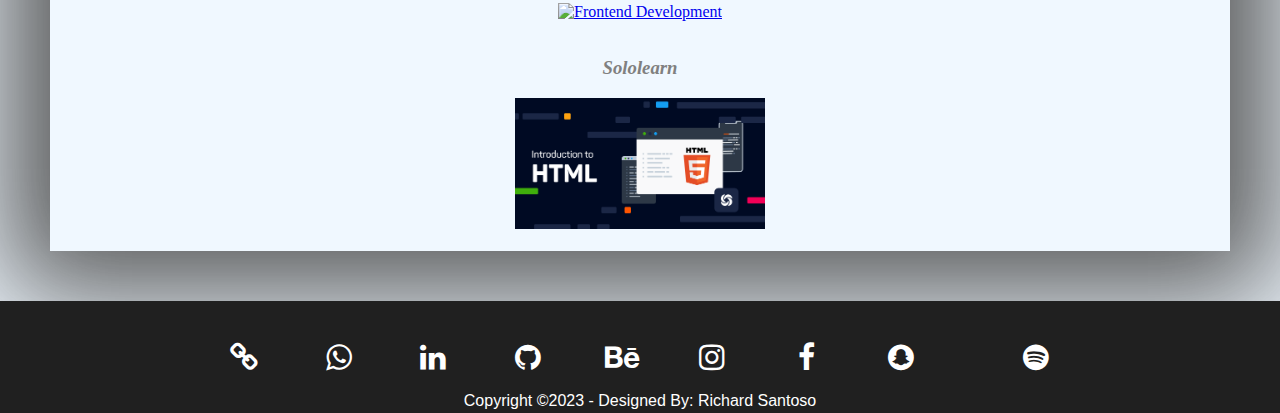
==== commit 81174a40: "7.2.3" ====
--- a/index.html
+++ b/index.html
@@ -44,7 +44,7 @@
         <div class="bioabout">
             <h3>
                 Hello, I'm Richard, an undergraduate student majoring in Computer Science at BINUS University, 
-                currently in my 5th semester. I aspire to become a skilled front-end developer.
+                currently in my 6th semester. I am a responsible and consistent individual.
                 I enjoy learning and actively seek out new opportunities 
                 for personal and academic growth.
             </h3>
@@ -80,25 +80,25 @@
         <h2>Certificate</h2>
 
         <h3 class="organiz"><i>Coding Studio</i></h3>
-        <a class="ui" href="https://codingstudio.id/certificate/77E58FF500-77E570D43B-75C13369DB/" target="_blank"><img src="./Asset/Website-UI-1.jpg" width="250px" alt=""></a> 
-        <a class="ux" href="https://codingstudio.id/certificate/77E58FF500-77F790DFCF-75C13369DB/"target="_blank"><img src="./Asset/Website-UX-1 .jpg" width="250px" alt=""></a> 
-        <a class="ppt" href="https://codingstudio.id/certificate/77E58FF500-77E5801875-75C13369DB/"target="_blank"><img src="./Asset/Website-PPT-1.jpg" width="250px" alt=""></a> 
-        <a class="FEWD1" href="https://codingstudio.id/certificate/77E58FF500-75C133B608-75C13369DB/"target="_blank"><img src="./Asset/Website-FE-1.jpg" width="250px" alt=""></a> 
+        <a class="ui" href="https://codingstudio.id/certificate/77E58FF500-77E570D43B-75C13369DB/" target="_blank" title="Fundamental UI Design"><img src="./Asset/Website-UI-1.jpg" width="250px" alt="Fundamental UI Design"></a> 
+        <a class="ux" href="https://codingstudio.id/certificate/77E58FF500-77F790DFCF-75C13369DB/"target="_blank" title="Fundamental UX Design"><img src="./Asset/Website-UX-1 .jpg" width="250px" alt="Fundamental UX Design"></a> 
+        <a class="ppt" href="https://codingstudio.id/certificate/77E58FF500-77E5801875-75C13369DB/"target="_blank" title="Ms PowerPoint dari Pemula Hingga Mahir"><img src="./Asset/Website-PPT-1.jpg" width="250px" alt="Ms PowerPoint dari Pemula Hingga Mahir"></a> 
+        <a class="FEWD1" href="https://codingstudio.id/certificate/77E58FF500-75C133B608-75C13369DB/"target="_blank" title="Fundamental Front-End Web Development I"><img src="./Asset/Website-FE-1.jpg" width="250px" alt="Fundamental Front-End Web Development I"></a> 
         
 
         <br><br>
         <h3 class="organiz"><i>MySkill</i></h3>
-        <a class="uw" href="https://drive.google.com/file/d/19Ey1_98C4LTVrLe6ZC-SbSuL2K7qMJbE/view"target="_blank"><img src="./Asset/uiux.jpg" width="250px" alt=""></a> 
-        <a class="seo" href="https://drive.google.com/file/d/173LCwczBcYJqPs1pOE-w1IqCIchxEeMF/view"target="_blank"><img src="./Asset/digitalmarketing.jpg" width="250px" alt=""></a> 
-        <a class="canva" href="https://drive.google.com/file/d/18u_PZc-ZZYT2ht893oTwp2flAw89t2cv/view"target="_blank"><img src="./Asset/graphdes.jpg" width="250px" alt=""></a>
-        <a class="DS" href="https://drive.google.com/file/d/1FiE1XjdCiU2hNgVbub2NTwZZkXjcEcnV/view"target="_blank"><img src="./Asset/datasci.jpg" width="250px" alt=""></a>
+        <a class="uw" href="https://drive.google.com/file/d/19Ey1_98C4LTVrLe6ZC-SbSuL2K7qMJbE/view"target="_blank" title="UX Writing Fundamental"><img src="./Asset/uiux.jpg" width="250px" alt="UX Writing Fundamental"></a> 
+        <a class="seo" href="https://drive.google.com/file/d/173LCwczBcYJqPs1pOE-w1IqCIchxEeMF/view"target="_blank" title="SEO and Content Marketing"><img src="./Asset/digitalmarketing.jpg" width="250px" alt="SEO and Content Marketing"></a> 
+        <a class="canva" href="https://drive.google.com/file/d/18u_PZc-ZZYT2ht893oTwp2flAw89t2cv/view"target="_blank" title="Designing Using Canva"><img src="./Asset/graphdes.jpg" width="250px" alt="Designing Using Canva"></a>
+        <a class="DS" href="https://drive.google.com/file/d/1FiE1XjdCiU2hNgVbub2NTwZZkXjcEcnV/view"target="_blank" title="Data Science Introduction"><img src="./Asset/datasci.jpg" width="250px" alt="Data Science Introduction"></a>
         <br><br> 
-        <a class="SE" href="https://drive.google.com/file/d/13hgZUPLpmIXTPB9g2IlB6xJdPPsnM2sf/view"target="_blank"><img src="./Asset/SE_frontend.jpg" width="250px" alt=""></a> 
+        <a class="SE" href="https://drive.google.com/file/d/13hgZUPLpmIXTPB9g2IlB6xJdPPsnM2sf/view"target="_blank" title="Frontend Development"><img src="./Asset/SE_frontend.jpg" width="250px" alt="Frontend Development"></a> 
         
         
         <br><br>
         <h3 class="organiz"><i>Sololearn</i></h3>
-        <a class="ith" href="https://drive.google.com/file/d/1b53Yhm3j3_jQacbUthKqJZjHipwQSubT/view"target="_blank"><img src="./Asset/sololearnHTML.jpg" width="250px" alt=""></a> 
+        <a class="ith" href="https://drive.google.com/file/d/1b53Yhm3j3_jQacbUthKqJZjHipwQSubT/view"target="_blank" title="Introduction to HTML"><img src="./Asset/sololearnHTML.jpg" width="250px" alt="Introduction to HTML"></a> 
        
         <br><br>
     </div>
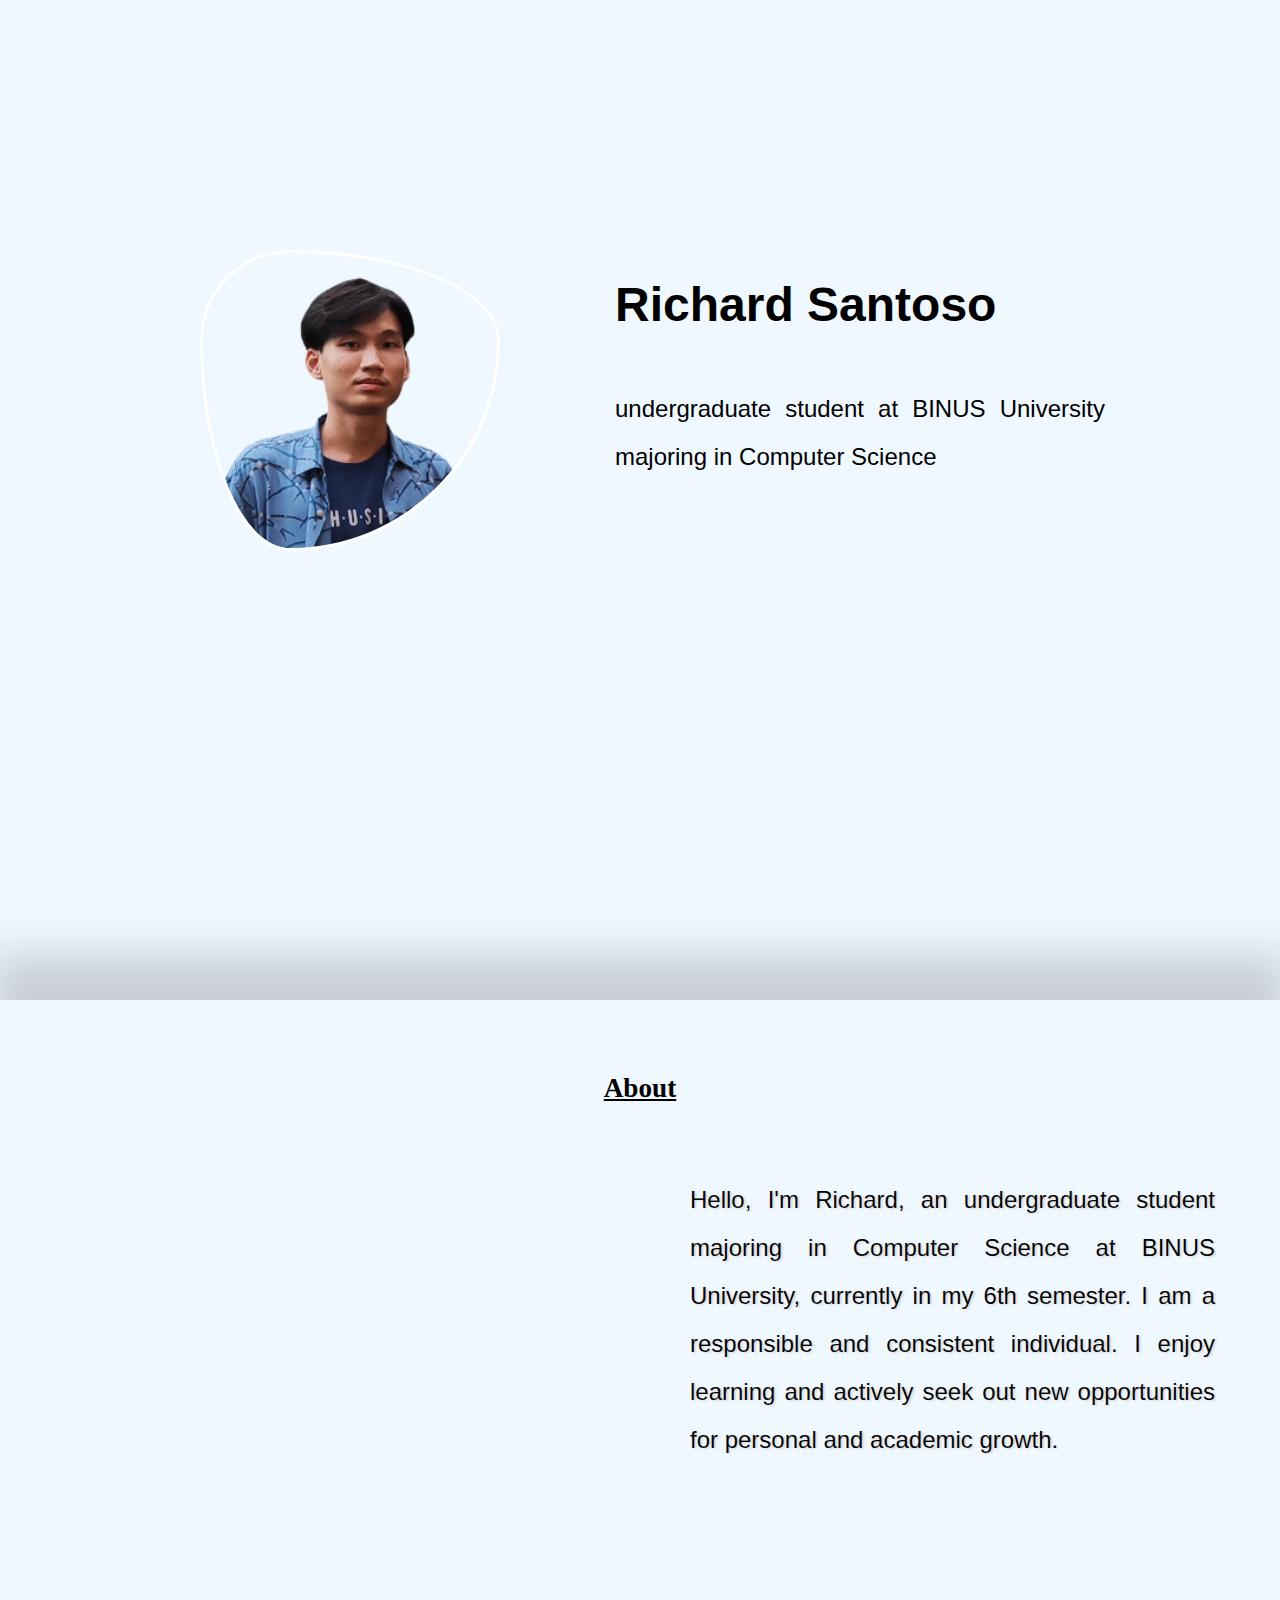
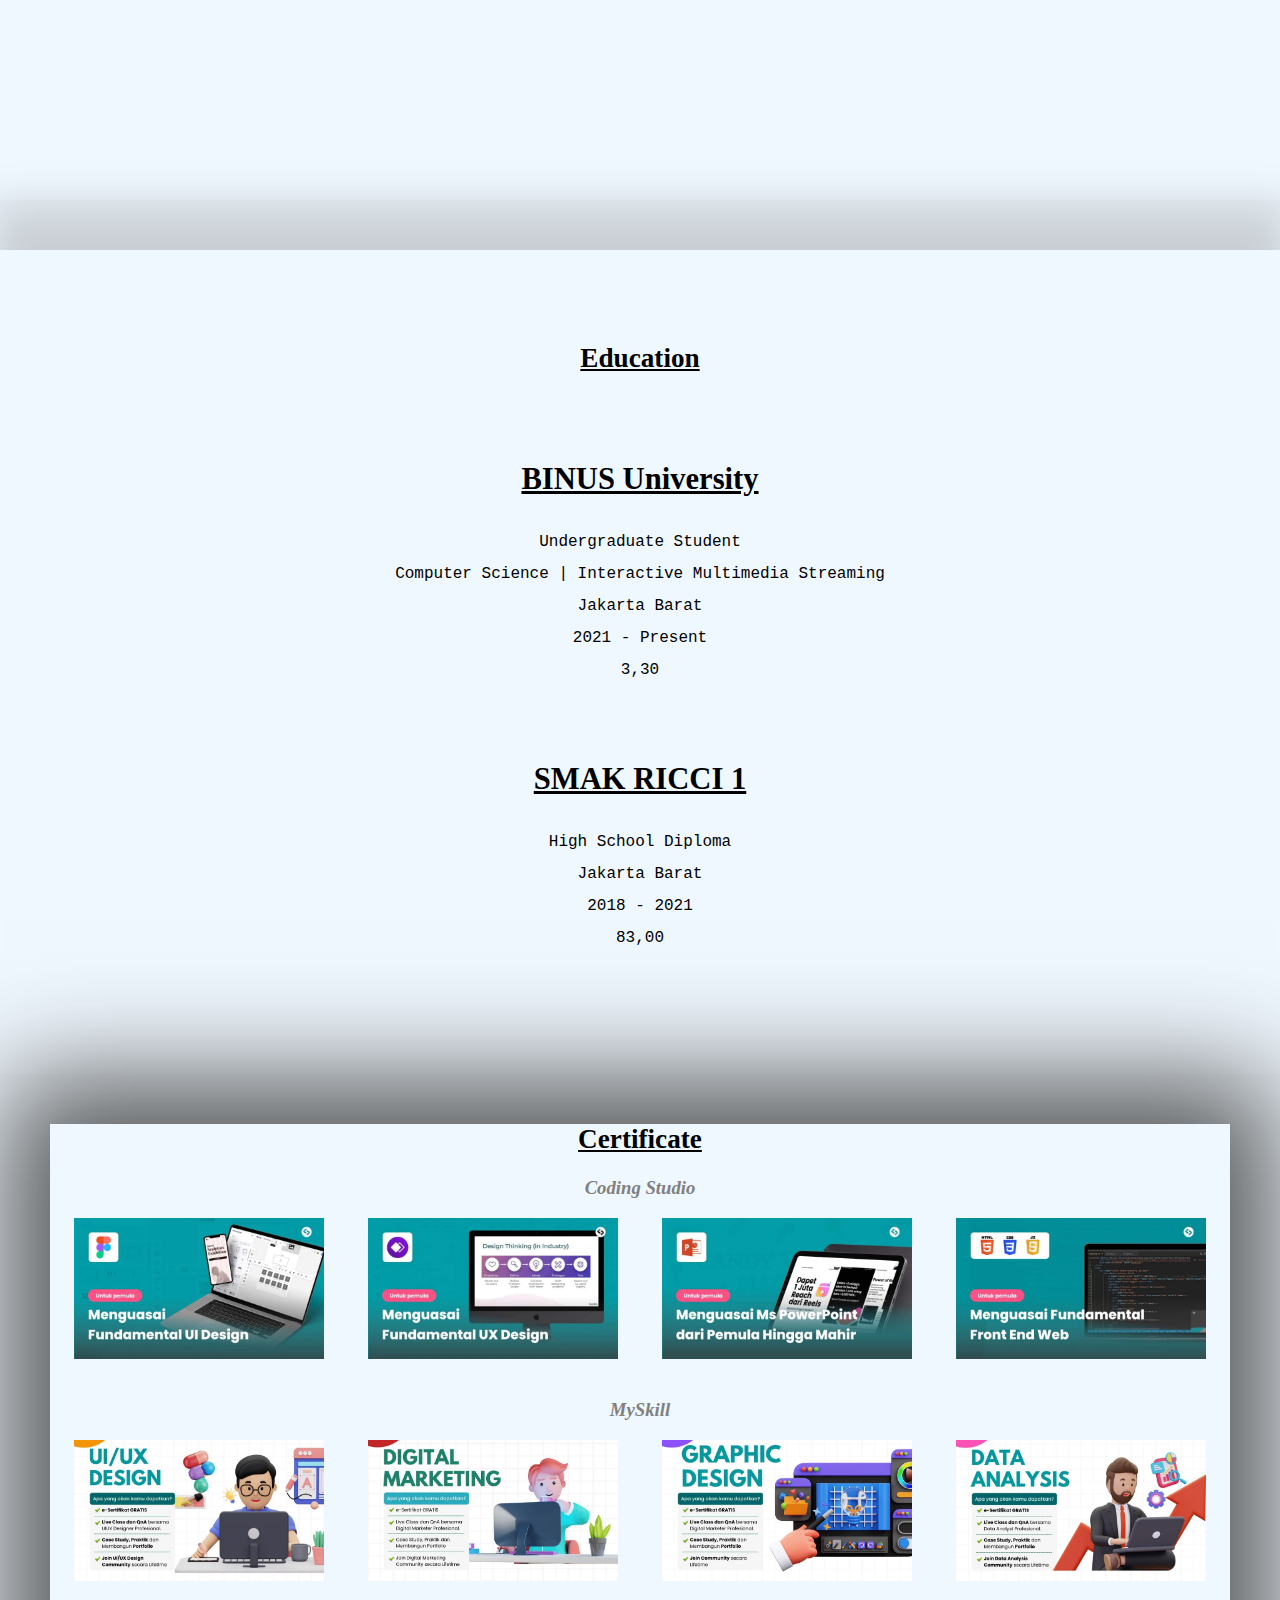
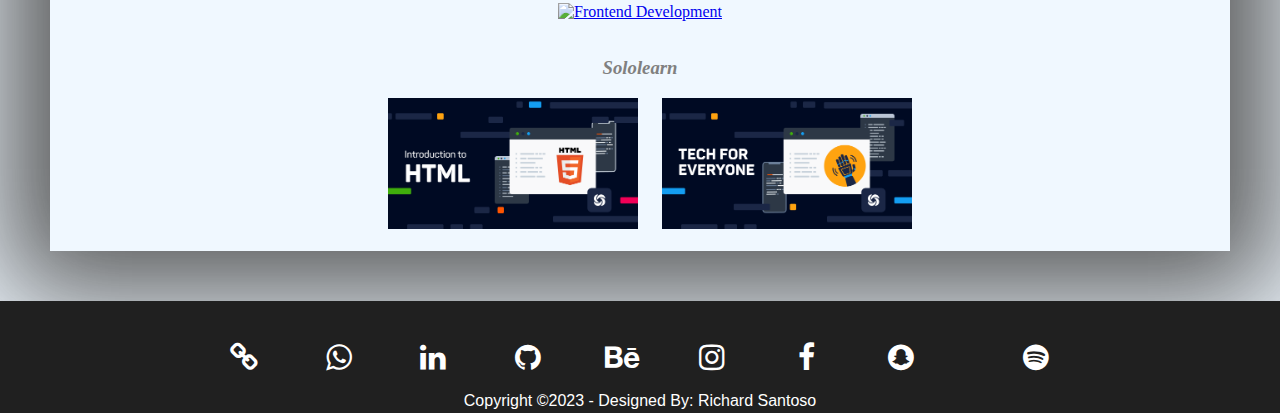
==== commit 732025b4: "7.3" ====
--- a/index.html
+++ b/index.html
@@ -5,6 +5,7 @@
     <meta http-equiv="X-UA-Compatible" content="IE=edge">
     <meta name="viewport" content="width=device-width, initial-scale=1.0">
     <title>Portofolio</title>
+    <link rel="icon" href="/Asset/favicon.png"type="image/x-icon">
     <link rel="stylesheet" href="https://cdnjs.cloudflare.com/ajax/libs/font-awesome/4.7.0/css/font-awesome.min.css">
     <link rel="stylesheet" href="https://cdnjs.cloudflare.com/ajax/libs/font-awesome/5.15.3/css/all.min.css" integrity="sha512-iBBXm8fW90+nuLcSKlbmrPcLa0OT92xO1BIsZ+ywDWZCvqsWgccV3gFoRBv0z+8dLJgyAHIhR35VZc2oM/gI1w==" crossorigin="anonymous" />
     <link rel="stylesheet" href="https://maxcdn.bootstrapcdn.com/font-awesome/4.4.0/css/font-awesome.min.css">
@@ -99,6 +100,7 @@
         <br><br>
         <h3 class="organiz"><i>Sololearn</i></h3>
         <a class="ith" href="https://drive.google.com/file/d/1b53Yhm3j3_jQacbUthKqJZjHipwQSubT/view"target="_blank" title="Introduction to HTML"><img src="./Asset/sololearnHTML.jpg" width="250px" alt="Introduction to HTML"></a> 
+        <a class="tfe" href="https://drive.google.com/file/d/112V1SpEyvbvdOcdKR22N1XOr-1A5y8Q7/view"target="_blank" title="Tech for Everyone"><img src="./Asset/sololearnTFE.png" width="250px" alt="Introduction to HTML"></a> 
        
         <br><br>
     </div>
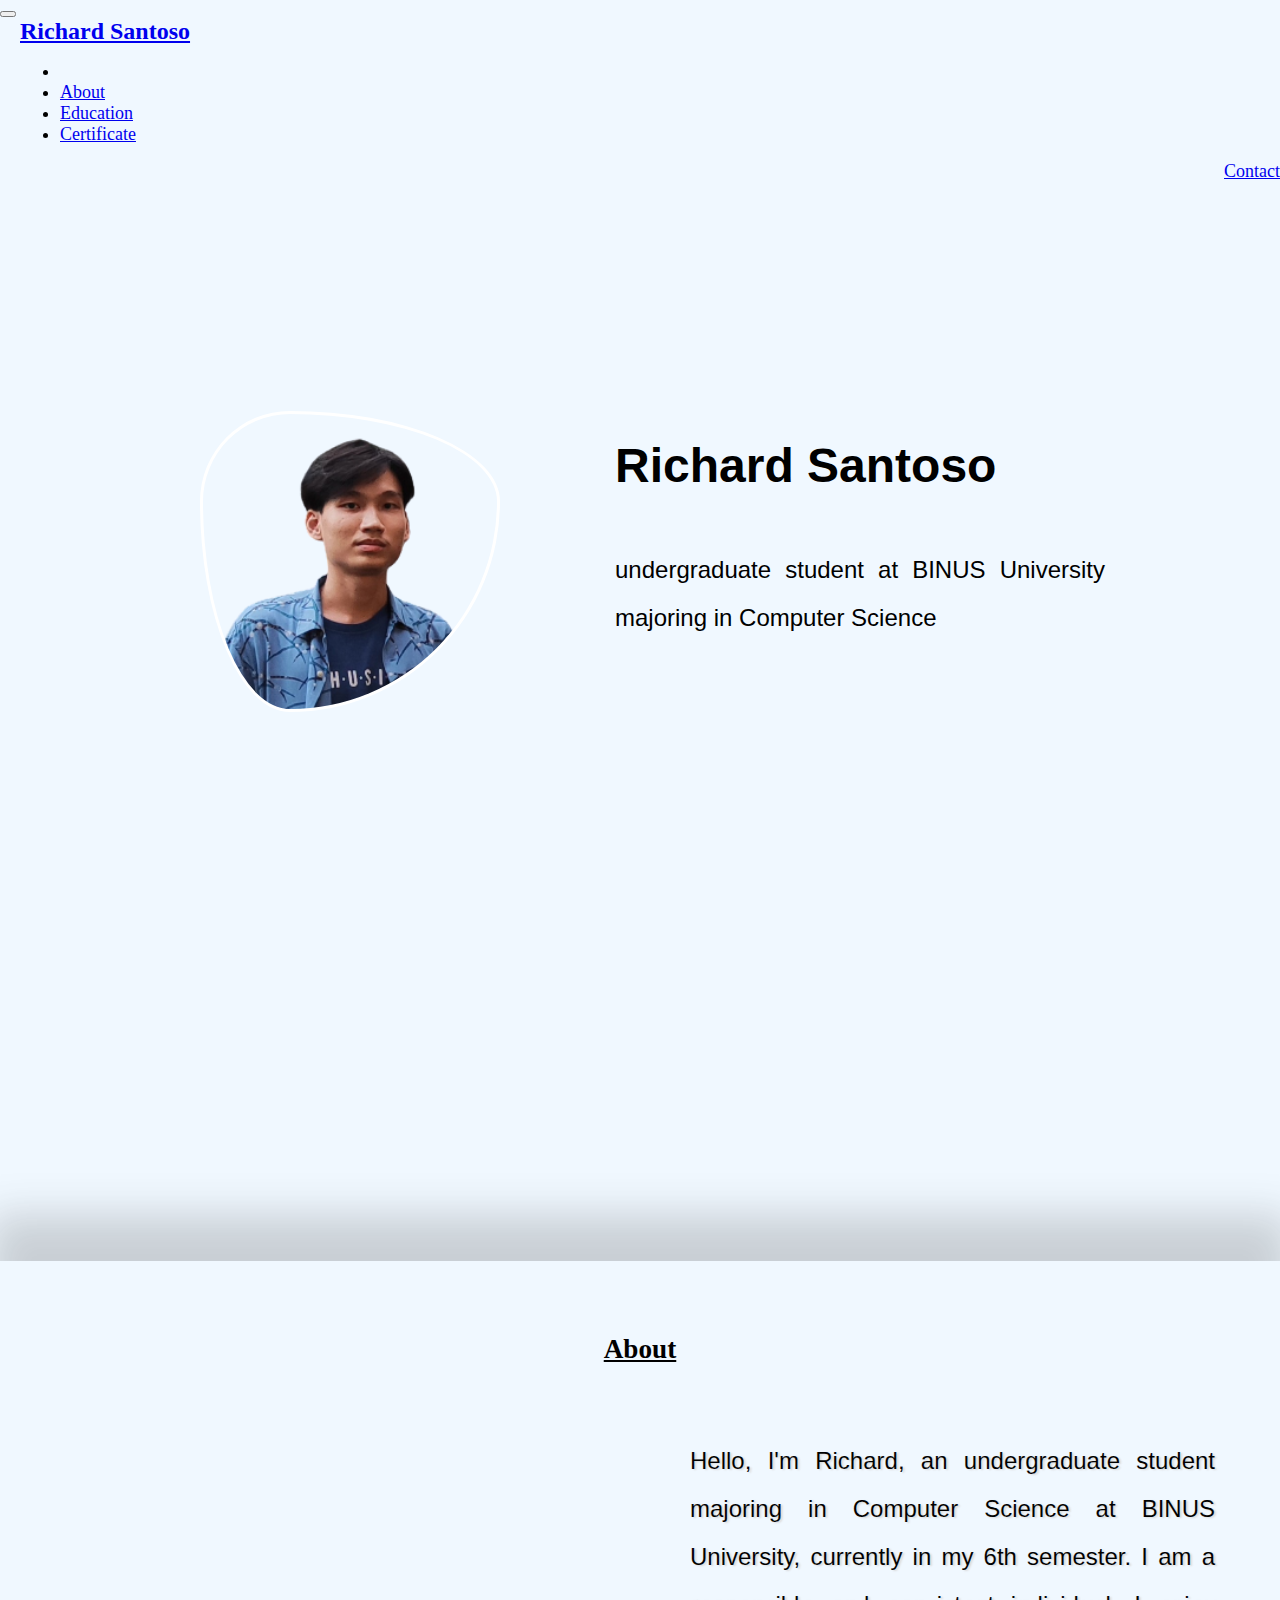
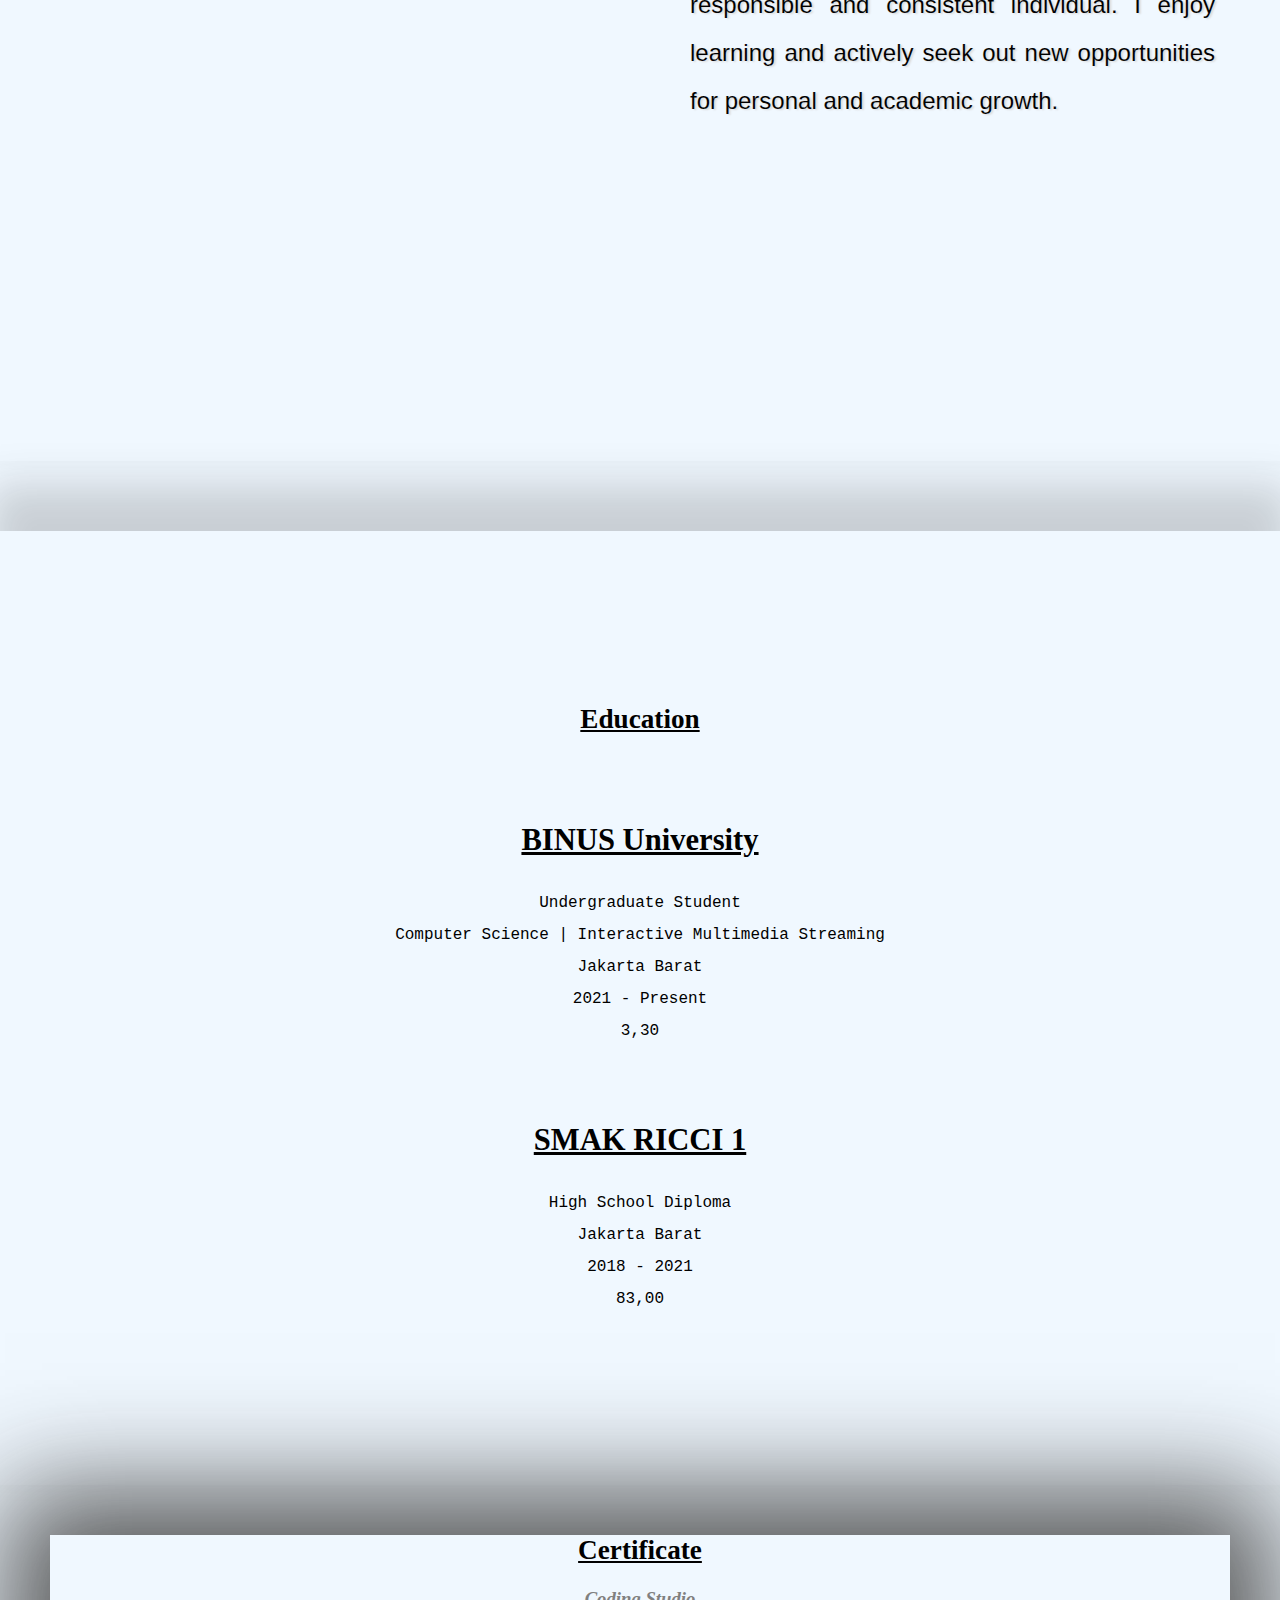
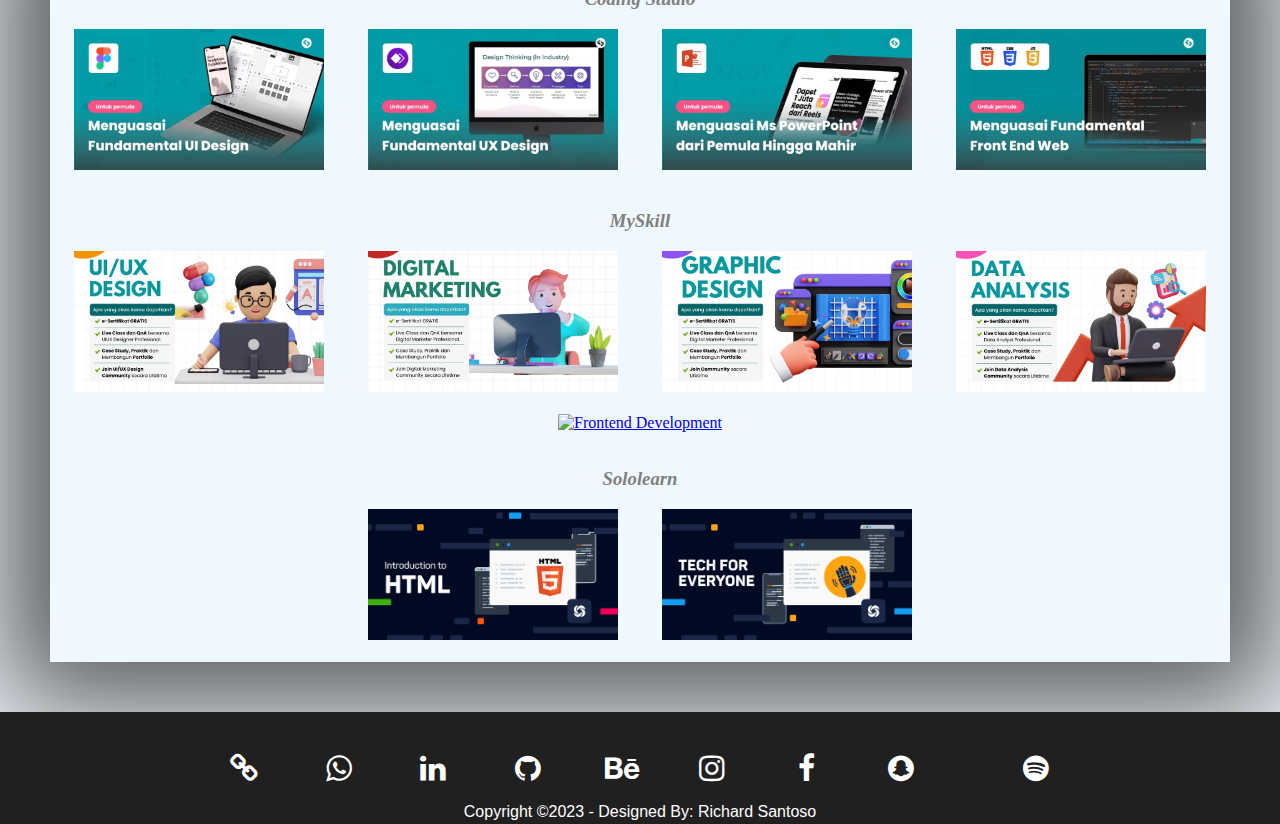
==== commit d137b7f5: "7.4" ====
--- a/index.html
+++ b/index.html
@@ -9,12 +9,40 @@
     <link rel="stylesheet" href="https://cdnjs.cloudflare.com/ajax/libs/font-awesome/4.7.0/css/font-awesome.min.css">
     <link rel="stylesheet" href="https://cdnjs.cloudflare.com/ajax/libs/font-awesome/5.15.3/css/all.min.css" integrity="sha512-iBBXm8fW90+nuLcSKlbmrPcLa0OT92xO1BIsZ+ywDWZCvqsWgccV3gFoRBv0z+8dLJgyAHIhR35VZc2oM/gI1w==" crossorigin="anonymous" />
     <link rel="stylesheet" href="https://maxcdn.bootstrapcdn.com/font-awesome/4.4.0/css/font-awesome.min.css">
+    <script src="https://cdn.jsdelivr.net/npm/bootstrap@5.1.3/dist/js/bootstrap.bundle.min.js" integrity="sha384-ka7Sk0Gln4gmtz2MlQnikT1wXgYsOg+OMhuP+IlRH9sENBO0LRn5q+8nbTov4+1p" crossorigin="anonymous"></script>
+    <link href="https://cdn.jsdelivr.net/npm/bootstrap@5.1.3/dist/css/bootstrap.min.css" rel="stylesheet" integrity="sha384-1BmE4kWBq78iYhFldvKuhfTAU6auU8tT94WrHftjDbrCEXSU1oBoqyl2QvZ6jIW3" crossorigin="anonymous">
     
-
+    
     <link href="style.css" rel="stylesheet"/>
 </head>
 <body >
-    <nav>
+    
+    <nav class="navbar sticky-top navbar navbar-expand-lg navbar-light bg-light" id="navbar">
+        <div class="container-fluid">
+          <button class="navbar-toggler" type="button" data-bs-toggle="collapse" data-bs-target="#navbarTogglerDemo01" aria-controls="navbarTogglerDemo01" aria-expanded="false" aria-label="Toggle navigation">
+            <span class="navbar-toggler-icon"></span>
+          </button>
+          <div class="collapse navbar-collapse" id="navbarTogglerDemo01">
+            <a class="navbar-brand" href="#">Richard Santoso</a>
+            <ul class="navbar-nav me-auto mb-2 mb-lg-0"id="navbarTogglerDemo01">
+              <li class="nav-item">
+              <li class="nav-item">
+                <a class="nav-link" href="#About">About</a></li>
+              <li class="nav-item">
+                <a class="nav-link" href="#education">Education</a></li>
+              <li class="nav-item">
+                <a class="nav-link" href="#Certificate">Certificate</a></li>
+            </ul>
+            <div class="nav-item" id="rightnav">
+                <a class="nav-link" href="mailto:richardsantoso23120@gmail.com">Contact</a>
+            </div>
+            
+          </div>
+        </div>
+      </nav>
+
+
+    <!-- <nav>
         <div class="nav" id="navbar">
             <a href="#">Home</a>
             <a href="#About">About</a>
@@ -24,9 +52,9 @@
                 <a href="mailto:richardsantoso23120@gmail.com">Contact</a>
             </div>
         </div>
-    </nav>
+    </nav> -->
 
-    <script src="script.js"></script>
+    <!-- <script src="script.js"></script> -->
     
     <div class="Home" >
         <div class="landing">
@@ -52,7 +80,6 @@
         </div>    
     </div>
 
-    
     <div class="education" id="education">
         <h2>Education</h2>
         <div class="edu1">
@@ -63,9 +90,8 @@
 Jakarta Barat
 2021 - Present
 3,30
-            </pre>
+                </pre>
         </div>
-    
         <div class="edu2">
             <h2>SMAK RICCI 1</h2>
                 <pre>
@@ -102,8 +128,13 @@
         <a class="ith" href="https://drive.google.com/file/d/1b53Yhm3j3_jQacbUthKqJZjHipwQSubT/view"target="_blank" title="Introduction to HTML"><img src="./Asset/sololearnHTML.jpg" width="250px" alt="Introduction to HTML"></a> 
         <a class="tfe" href="https://drive.google.com/file/d/112V1SpEyvbvdOcdKR22N1XOr-1A5y8Q7/view"target="_blank" title="Tech for Everyone"><img src="./Asset/sololearnTFE.png" width="250px" alt="Introduction to HTML"></a> 
        
+        
         <br><br>
+
     </div>
+        
+
+
     <footer>
         
         <br>
--- a/style.css
+++ b/style.css
@@ -3,56 +3,28 @@
     padding: 0px;
     background-color: aliceblue;
 }
-#navbar {
-    background-color: black;
-    position: fixed;
-    top: -50px;
-    width: 100%;
-    display: block;
-    transition: top 0.3s;
-    font-family: -apple-system, BlinkMacSystemFont, 'Segoe UI', Roboto, Oxygen, Ubuntu, Cantarell, 'Open Sans', 'Helvetica Neue', sans-serif;
-}
   
-#navbar a {
-    float: left;
-    display: block;
-    color: #f2f2f2;
-    text-align: center;
-    padding: 15px 50px;
-    text-decoration: none;
-    font-size: 17px;
-    transition: 0.3s;
+#rightnav{
+    float: right;
+    margin-right: 0px;
+}
+
+.navbar-brand{
+    margin-right: 50px;
+    margin-left: 20px;
+    font-size: x-large;
+    font-weight: bolder;
+}
+.nav-item{
+    margin-left: 20px;
+    margin-right: 50px;
+    font-size: large;
     font-weight: 500;
 }
-  
-#navbar a:hover {
-    color: black;
-}
-
-.nav a:hover{
-    background-color: #ffc115;
-    color: black;
-}
-.rightnav a:hover{
-    background-color: orangered;
-    color: black;
-
-}
-
-#navbar a:focus{ 
-    text-decoration: underline;
-
-} 
-.rightnav{
-    float: right;
-}
-#navbar rightnav a:hover{
-    background-color: red;
-}
 
 
 .Home{
-    height: 600px;
+    height: 700px;
     width: auto;
     background-image: url(Asset/bg1.jpg);
     padding: 200px 100px;
@@ -94,19 +66,21 @@
 }
 
 .education{
-    display: block;
-    margin-top: 50px;
-    padding-top: 70px;
     background-image: url(./Asset/bg3.jpg);
+    display: block;
+    margin-top: 70px;
+    padding-top: 150px;
     -webkit-box-shadow:0px -36px 39px 10px rgba(62,66,66,0.22);
     -moz-box-shadow: 0px -36px 39px 10px rgba(62,66,66,0.22);
     box-shadow: 0px -36px 39px 10px rgba(62,66,66,0.22);
-    padding-bottom: 100px;
-
+    padding-bottom: 150px;
+    
     
 }
 .education h2{
     margin-bottom: 0px;
+    
+    
 }
 .edu1{
     display: block;
@@ -114,6 +88,7 @@
     padding: 50px;
     text-align: center;
     line-height: 2;
+   
 
 }
 .edu2{
@@ -150,7 +125,8 @@
     box-shadow: 0px 10px 30px 5px rgba(62,66,66,0.22);
     
 }
-.ui,.ux,.ppt,.FEWD1,.uw,.seo,.canva,.DS,.SE,.ith{
+
+.ui,.ux,.ppt,.FEWD1,.uw,.seo,.canva,.DS,.SE,.ith,.tfe{
     margin: 20px;
 }
 
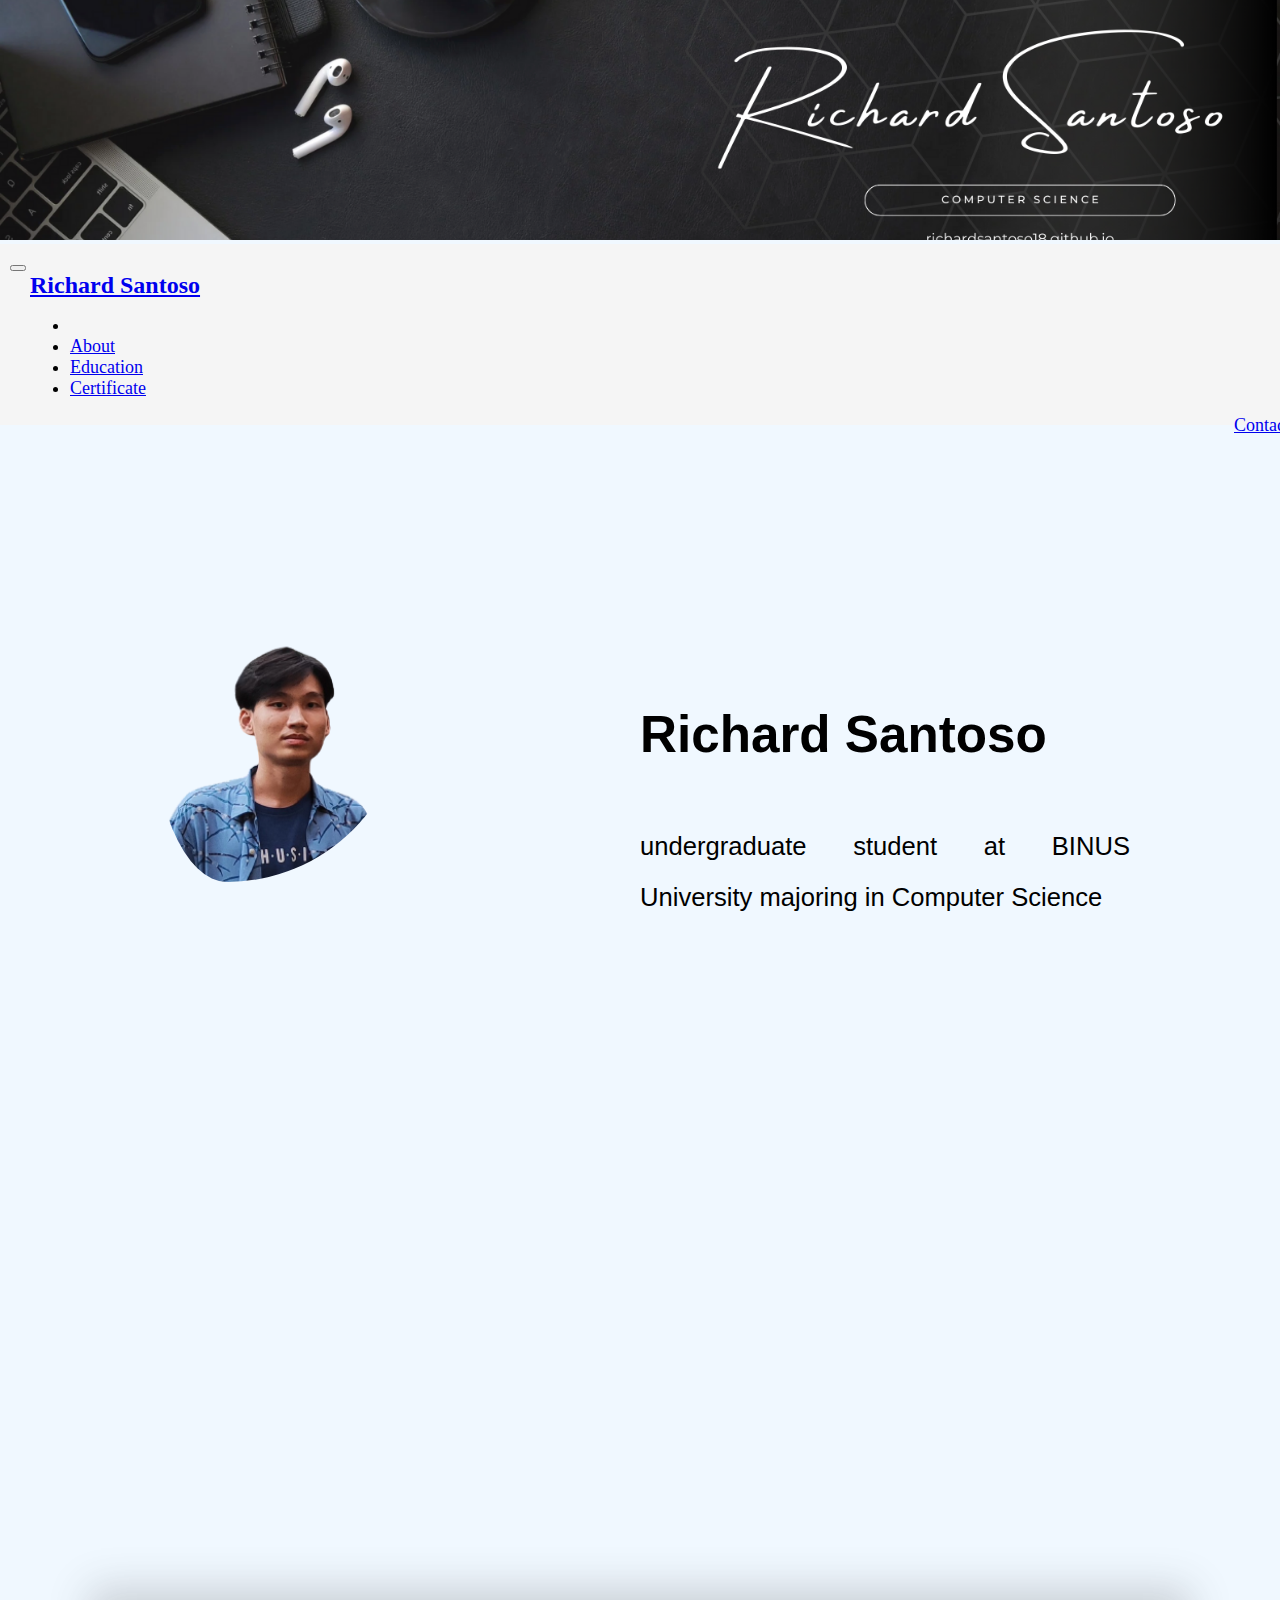
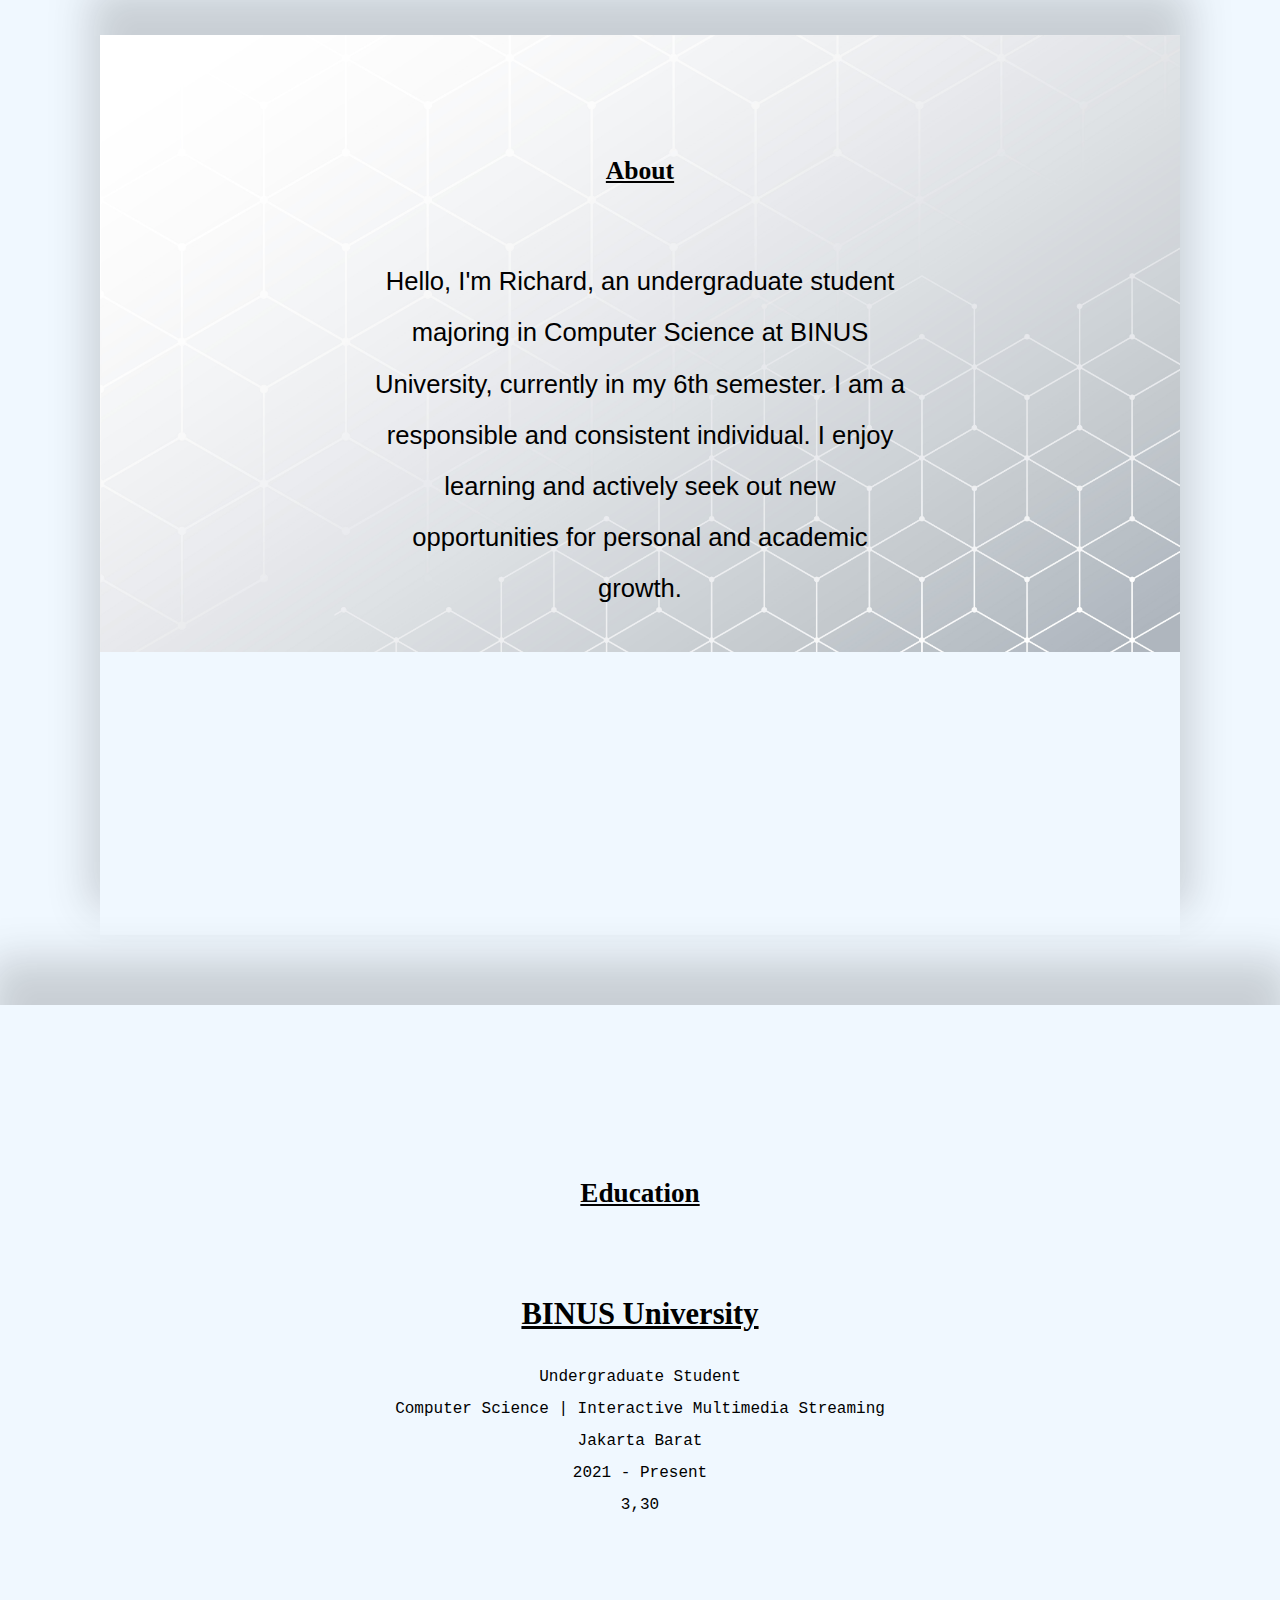
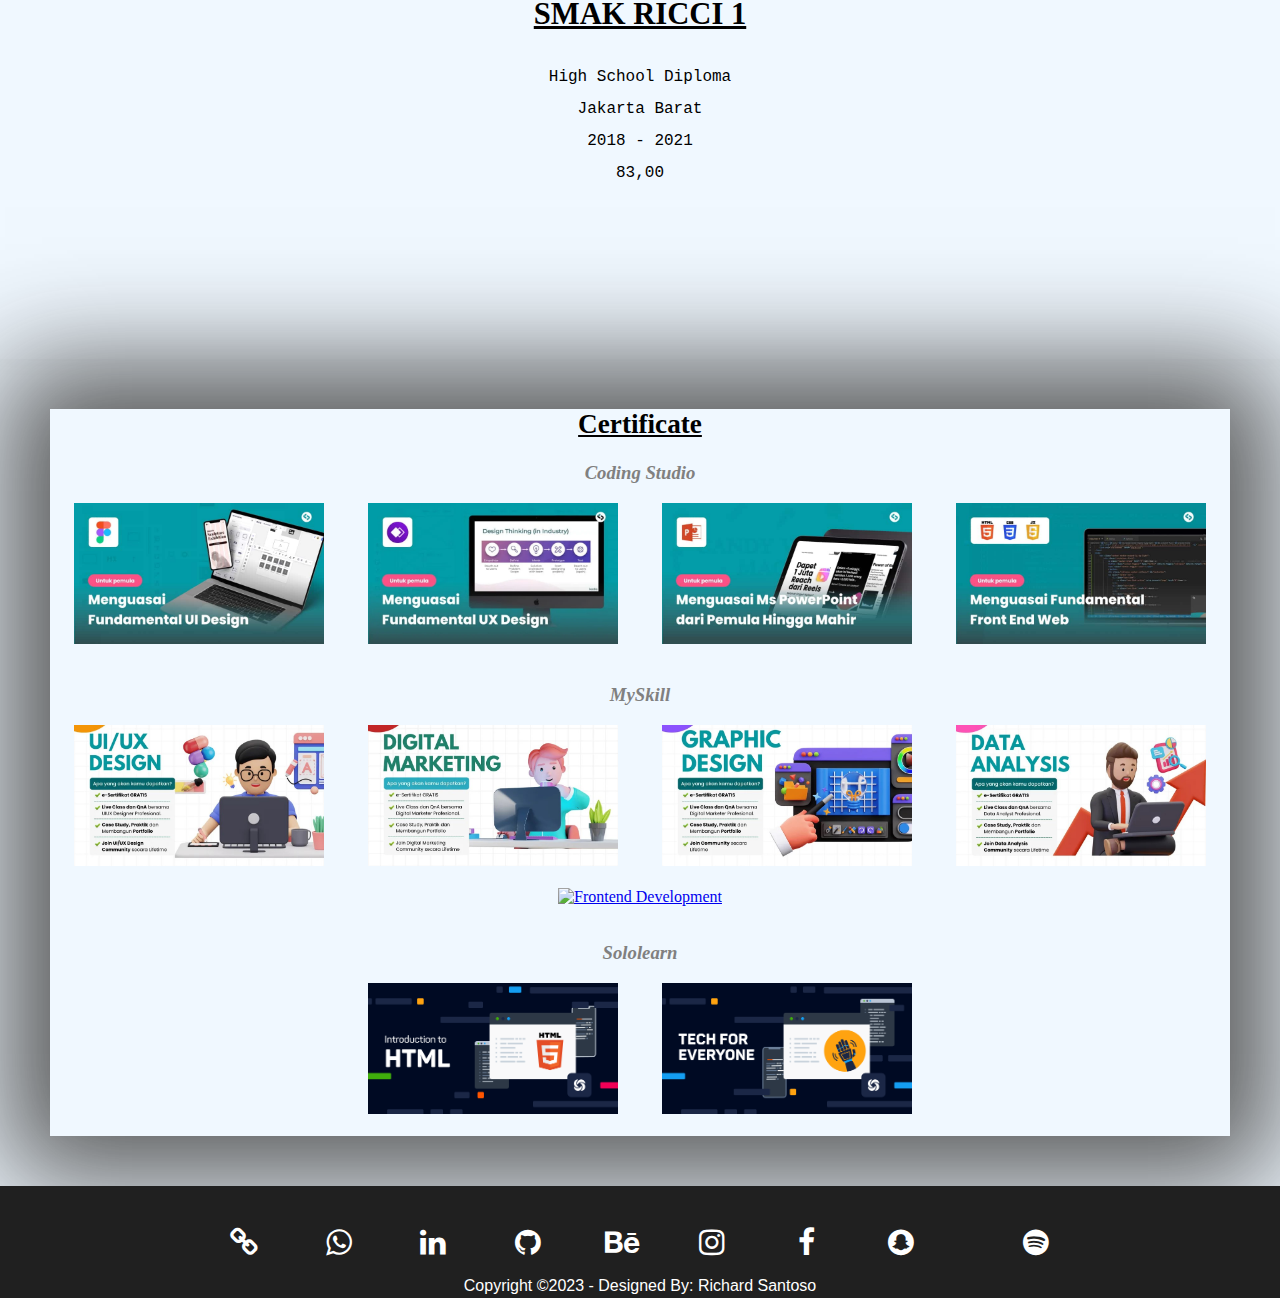
==== commit 8593c07f: "7.5" ====
--- a/index.html
+++ b/index.html
@@ -16,14 +16,17 @@
     <link href="style.css" rel="stylesheet"/>
 </head>
 <body >
+  <header>
     
+  </header>
+  <img class="fluid-img heightOfImage" src="./Asset/coverphoto.png" alt="image from unsplash">
     <nav class="navbar sticky-top navbar navbar-expand-lg navbar-light bg-light" id="navbar">
         <div class="container-fluid">
           <button class="navbar-toggler" type="button" data-bs-toggle="collapse" data-bs-target="#navbarTogglerDemo01" aria-controls="navbarTogglerDemo01" aria-expanded="false" aria-label="Toggle navigation">
             <span class="navbar-toggler-icon"></span>
           </button>
           <div class="collapse navbar-collapse" id="navbarTogglerDemo01">
-            <a class="navbar-brand" href="#">Richard Santoso</a>
+            <a class="navbar-brand" href="#main">Richard Santoso</a>
             <ul class="navbar-nav me-auto mb-2 mb-lg-0"id="navbarTogglerDemo01">
               <li class="nav-item">
               <li class="nav-item">
@@ -56,27 +59,28 @@
 
     <!-- <script src="script.js"></script> -->
     
-    <div class="Home" >
+    <div class="Home" id="main" >
         <div class="landing">
             <a href="https://heylink.me/richardsantoso18/" target="_blank"><img class="pp" src="./Asset/fotonobg.png"/></a>
-                <div class="text1">
+                <div class="text1 mt-0">
                   <h1>Richard Santoso</h1> 
 <p> undergraduate student at BINUS University majoring in Computer Science</p>
            
         </div>
         </div>
     </div>
-    
+
+
     <div class="about" id="About">
         <h2>About</h2>
-        <img src="Asset/440-Converted-2048x1606.png" alt="">
+        <!-- <img class="aboutimg" src="Asset/440-Converted-2048x1606.png" alt=""> -->
         <div class="bioabout">
-            <h3>
+            <p>
                 Hello, I'm Richard, an undergraduate student majoring in Computer Science at BINUS University, 
                 currently in my 6th semester. I am a responsible and consistent individual.
                 I enjoy learning and actively seek out new opportunities 
                 for personal and academic growth.
-            </h3>
+            </p>
         </div>    
     </div>
 
@@ -101,16 +105,19 @@
 83,00
                 </pre>
         </div>
+       
+        
+        
     </div>
 
     <div class="ecerti" id="Certificate">
         <h2>Certificate</h2>
 
         <h3 class="organiz"><i>Coding Studio</i></h3>
-        <a class="ui" href="https://codingstudio.id/certificate/77E58FF500-77E570D43B-75C13369DB/" target="_blank" title="Fundamental UI Design"><img src="./Asset/Website-UI-1.jpg" width="250px" alt="Fundamental UI Design"></a> 
-        <a class="ux" href="https://codingstudio.id/certificate/77E58FF500-77F790DFCF-75C13369DB/"target="_blank" title="Fundamental UX Design"><img src="./Asset/Website-UX-1 .jpg" width="250px" alt="Fundamental UX Design"></a> 
-        <a class="ppt" href="https://codingstudio.id/certificate/77E58FF500-77E5801875-75C13369DB/"target="_blank" title="Ms PowerPoint dari Pemula Hingga Mahir"><img src="./Asset/Website-PPT-1.jpg" width="250px" alt="Ms PowerPoint dari Pemula Hingga Mahir"></a> 
-        <a class="FEWD1" href="https://codingstudio.id/certificate/77E58FF500-75C133B608-75C13369DB/"target="_blank" title="Fundamental Front-End Web Development I"><img src="./Asset/Website-FE-1.jpg" width="250px" alt="Fundamental Front-End Web Development I"></a> 
+        <a class="ui" href="https://member.codingstudio.id/certificate/77E58FF500-77E570D43B-75C13369DB" target="_blank" title="Fundamental UI Design"><img src="./Asset/Website-UI-1.jpg" width="250px" alt="Fundamental UI Design"></a> 
+        <a class="ux" href="https://member.codingstudio.id/certificate/77E58FF500-77F790DFCF-75C13369DB"target="_blank" title="Fundamental UX Design"><img src="./Asset/Website-UX-1 .jpg" width="250px" alt="Fundamental UX Design"></a> 
+        <a class="ppt" href="https://member.codingstudio.id/certificate/77E58FF500-77E5801875-75C13369DB"target="_blank" title="Ms PowerPoint dari Pemula Hingga Mahir"><img src="./Asset/Website-PPT-1.jpg" width="250px" alt="Ms PowerPoint dari Pemula Hingga Mahir"></a> 
+        <a class="FEWD1" href="https://member.codingstudio.id/certificate/77E58FF500-75C133B608-75C13369DB"target="_blank" title="Fundamental Front-End Web Development I"><img src="./Asset/Website-FE-1.jpg" width="250px" alt="Fundamental Front-End Web Development I"></a> 
         
 
         <br><br>
--- a/style.css
+++ b/style.css
@@ -2,8 +2,8 @@
     margin: 0px;
     padding: 0px;
     background-color: aliceblue;
-}
-  
+    overflow-x: hidden;
+}
 #rightnav{
     float: right;
     margin-right: 0px;
@@ -22,9 +22,31 @@
     font-weight: 500;
 }
 
+.fluid-img {
+    width: 100%;
+    object-fit: cover;
+  }
+  
+  .heightOfImage {
+    height: 240px;
+  }
+  
+  nav {
+    padding: 10px;
+    width: 100%;
+    background: #f5f5f5;
+  }
+  
+  nav.active {
+    position: fixed;
+    top: 0;
+    left: 0;
+  }
+  
+
 
 .Home{
-    height: 700px;
+    height: 800px;
     width: auto;
     background-image: url(Asset/bg1.jpg);
     padding: 200px 100px;
@@ -37,11 +59,11 @@
 }
 
 .pp{
-    width: 30%;
-    max-width:300px;
-    display: block;
-    margin: 50px;
-    border: solid white ;
+    width: 40%;
+    max-width:20vw;
+    display: block;
+    /* margin: 50px; */
+    /* border: solid white ; */
     border-radius:30% 70% 70% 30% / 30% 30% 70% 70%  ;
     float: left;
     background-image: url(Asset/bgpp.jpg);
@@ -56,13 +78,45 @@
     font-family: -apple-system, BlinkMacSystemFont, 'Segoe UI', Roboto, Oxygen, Ubuntu, Cantarell, 'Open Sans', 'Helvetica Neue', sans-serif;
     align-items: center;
     text-align: justify;
-    font-size: x-large;
-    padding-right: 25px;
-    padding-left: 65px;
+    font-size: 2vw;
+    /* padding-right: 25px; */
+    /* padding-left: 5px; */
     padding-top: 25px;
     width: 50%;
     float: right;
     line-height: 2;
+}
+
+
+.about {
+    text-align: center;
+    background-image: url(Asset/bg-5.jpg);
+    background-repeat: no-repeat;
+    background-size: 100%;
+    height: 700px;
+    margin: 10px 100px;
+    -webkit-box-shadow:0px -36px 39px 10px rgba(62,66,66,0.22);
+    -moz-box-shadow: 0px -36px 39px 10px rgba(62,66,66,0.22);
+    box-shadow: 0px -36px 39px 10px rgba(62,66,66,0.22);
+    padding: 100px 200px;
+}
+.about h2{
+    font-size: 2vw;
+}
+.bioabout{
+    height: 700px;
+    text-decoration: none;
+    text-align: center;
+    font-size: 2vw;
+    font-family: sans-serif;
+    margin: 70px;
+    font-weight: 100;
+    /* float: right; */
+    line-height: 2;
+    /* display: inline-block; */
+    /* text-shadow: 2px 1px 2px  #d9d9d9;
+    -webkit-text-stroke: 0.1px #d9d9d9; */
+   
 }
 
 .education{
@@ -88,8 +142,8 @@
     padding: 50px;
     text-align: center;
     line-height: 2;
-   
-
+    
+    
 }
 .edu2{
     display: block;
@@ -98,7 +152,7 @@
     text-align: center;
     line-height: 2;
 
-
+    
 }   
 .edu1,.edu2{
     font-size: large;
@@ -130,24 +184,9 @@
     margin: 20px;
 }
 
-.about {
-    text-align: center;
-    background-image: url(Asset/bg-2.png);
-    background-repeat: no-repeat;
-    background-size: 100%;
-    padding: 50px 15px;
-    height: 700px;
-    -webkit-box-shadow:0px -36px 39px 10px rgba(62,66,66,0.22);
-    -moz-box-shadow: 0px -36px 39px 10px rgba(62,66,66,0.22);
-    box-shadow: 0px -36px 39px 10px rgba(62,66,66,0.22);
-    
-}
-.about h1{
-    text-decoration: underline;
-    font-family: cursive;
-}
+
 h2{
- 
+    
     text-decoration: underline;
     text-align: center;
     font-size: 170%;
@@ -155,31 +194,6 @@
     
 }
 
-.about h3{
-    height: 700px;
-    text-decoration: none;
-    text-align: justify;
-    font-size: x-large;
-    font-family: sans-serif;
-    margin: 50px;
-    font-weight: 500;
-    float: right;
-    line-height: 2;
-    display: block;
-    text-shadow: 2px 1px 2px  #d9d9d9;
-    -webkit-text-stroke: 0.1px #d9d9d9;
-}
-.bioabout{
-    width: 50%;
-    float: right;
-}
-.about img{
-    width: 60%;
-    max-width: 500px;
-    float: left;
-    display: block;
-    
-}
 footer {
     text-align: center;
     padding: 3px;
@@ -201,3 +215,5 @@
     opacity: 0.6;
     color: black;
 }
+
+  
